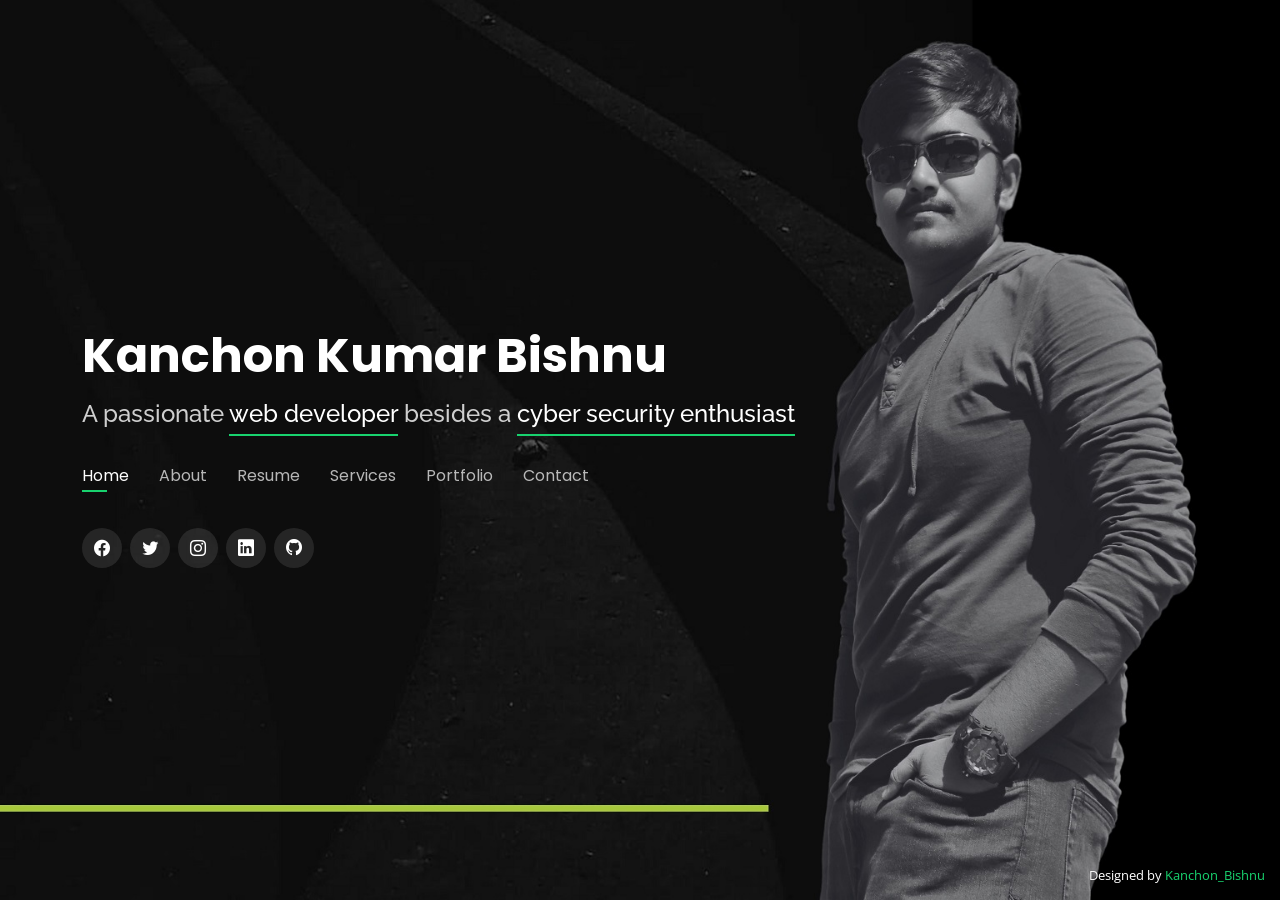
==== index.html @ 8f1b8243 "Update index.html" ====
<!DOCTYPE html>
<html lang="en">

<head>
  <meta charset="utf-8">
  <meta content="width=device-width, initial-scale=1.0" name="viewport">
  
  <meta name="keywords" content="website, portfolio, kanchon, bishnu, kanchon bishnu, kanchon kumar bishnu, kanchon visnu, kanchan visnu, kanchon portfolio">
  <meta name="author" content="kanchon bishnu">
  <meta name="publisher" content="kanchon bishnu">
  <meta name="copyright" content="kanchon bishnu">
  <meta name="description" content="A passionate web developer beside a cyber security enthusiast">
  <meta name="page-topic" content="website">
  <meta name="page-type" content="portfolio">
  <meta name="audience" content="Everyone">
  <meta name="robots" content="index, follow">
  <title>Kanchon's Portfolio</title>
  <meta content="To secure a challenging position where I can effectively contribute my skills as a Web Developer professional possessing competent technical skills & also working as a cyber security enthusiast." name="description">
  <meta content="" name="keywords">

  <!-- Favicons -->
  <link href="assets/img/favicon.jpeg" rel="icon">
  <link href="assets/img/apple-touch-icon.jpeg" rel="apple-touch-icon">

  <!-- Google Fonts -->
  <link
    href="https://fonts.googleapis.com/css?family=Open+Sans:300,300i,400,400i,600,600i,700,700i|Raleway:300,300i,400,400i,500,500i,600,600i,700,700i|Poppins:300,300i,400,400i,500,500i,600,600i,700,700i"
    rel="stylesheet">

  <!-- Vendor CSS Files -->
  <link href="assets/vendor/bootstrap/css/bootstrap.min.css" rel="stylesheet">
  <link href="assets/vendor/bootstrap-icons/bootstrap-icons.css" rel="stylesheet">
  <link href="assets/vendor/boxicons/css/boxicons.min.css" rel="stylesheet">
  <link href="assets/vendor/glightbox/css/glightbox.min.css" rel="stylesheet">
  <link href="assets/vendor/remixicon/remixicon.css" rel="stylesheet">
  <link href="assets/vendor/swiper/swiper-bundle.min.css" rel="stylesheet">

  <!-- Template Main CSS File -->
  <link href="assets/css/style.css" rel="stylesheet">

  <!-- =======================================================
  * Template Name: Personal - v4.3.0
  * Template URL: https://bootstrapmade.com/personal-free-resume-bootstrap-template/
  * Author: BootstrapMade.com
  * License: https://bootstrapmade.com/license/
  ======================================================== -->
</head>

<body>

  <!-- ======= Header ======= -->
  <header id="header">
    <div class="container">

      <h1><a href="index.html">Kanchon Kumar Bishnu</a></h1>
      <!-- Uncomment below if you prefer to use an image logo -->
      <!-- <a href="index.html" class="mr-auto"><img src="assets/img/logo.png" alt="" class="img-fluid"></a> -->
      <h2>A passionate <span>web developer</span> besides a <span>cyber security enthusiast</h2>

      <nav id="navbar" class="navbar">
        <ul>
          <li><a class="nav-link active" href="#header">Home</a></li>
          <li><a class="nav-link" href="#about">About</a></li>
          <li><a class="nav-link" href="#resume">Resume</a></li>
          <li><a class="nav-link" href="#services">Services</a></li>
          <li><a class="nav-link" href="#portfolio">Portfolio</a></li>
          <li><a class="nav-link" href="#contact">Contact</a></li>
        </ul>
        <i class="bi bi-list mobile-nav-toggle"></i>
      </nav><!-- .navbar -->

      <div class="social-links">
        <a href="https://www.facebook.com/kanchonkumar.bishnu/" class="facebook"><i class="bi bi-facebook"></i></a>
        <a href="https://twitter.com/KanchonKumarBi1" class="twitter"><i class="bi bi-twitter"></i></a>
        <a href="https://www.instagram.com/kanchon_bishnu/" class="instagram"><i class="bi bi-instagram"></i></a>
        <a href="https://www.linkedin.com/in/kanchonkumarbishnu/" class="linkedin"><i class="bi bi-linkedin"></i></a>
        <a href="https://github.com/kanchonbishnu" class="linkedin"><i class="bi bi-github"></i></a>
      </div>

    </div>
  </header><!-- End Header -->

  <!-- ======= About Section ======= -->
  <section id="about" class="about">

    <!-- ======= About Me ======= -->
    <div class="about-me container">

      <div class="section-title">
        <h2>About</h2>
        <p>Learn more about me</p>
      </div>

      <div class="row">
        <div class="col-lg-4" data-aos="fade-right">
          <img src="assets/img/me.jpg" class="img-fluid" alt="">
        </div>
        <div class="col-lg-8 pt-4 pt-lg-0 content" data-aos="fade-left">
          <h3>Web Developer &amp; Programmer</h3>
          <p class="fst-italic">
            To secure a challenging position where I can effectively contribute my skills as a Web Developer professional
            possessing competent technical skills & also working as a cyber security enthusiast.
          </p>
          <div class="row">
            <div class="col-lg-6">
              <ul>
                <li><i class="bi bi-chevron-right"></i> <strong>Birthday:</strong> <span>1 September 1998</span></li>
                <li><i class="bi bi-chevron-right"></i> <strong>Website:</strong> <span>https://kanchonbishnu.me/</span></li>
                <li><i class="bi bi-chevron-right"></i> <strong>Phone:</strong> <span>+880 1312 698971</span></li>
                <li><i class="bi bi-chevron-right"></i> <strong>City:</strong> <span>Jhenaidah, Bangladesh</span></li>
              </ul>
            </div>
            <div class="col-lg-6">
              <ul>
                <li><i class="bi bi-chevron-right"></i> <strong>Age:</strong> <span>23</span></li>
                <li><i class="bi bi-chevron-right"></i> <strong>Degree:</strong> <span>Bachelor</span></li>
                <li><i class="bi bi-chevron-right"></i> <strong>Email:</strong>
                  <span>kanchonkumar.bishnu@gmail.com</span>
                </li>
                <li><i class="bi bi-chevron-right"></i> <strong>Freelance:</strong> <span>Available</span></li>
              </ul>
            </div>
          </div>
          <p>
            <!--To secure a challenging position where I can effectively contribute my skills as a Web Developer
            professional possessing competent technical skills.-->
          </p>
        </div>
      </div>

    </div><!-- End About Me -->

    <!-- ======= Counts ======= -->
    <div class="counts container">

      <div class="row">

        <div class="col-lg-3 col-md-6">
          <div class="count-box">
            <i class="bi bi-emoji-smile"></i>
            <span data-purecounter-start="0" data-purecounter-end="2" data-purecounter-duration="1"
              class="purecounter"></span>
            <p>Happy Clients</p>
          </div>
        </div>

        <div class="col-lg-3 col-md-6 mt-5 mt-md-0">
          <div class="count-box">
            <i class="bi bi-journal-richtext"></i>
            <span data-purecounter-start="0" data-purecounter-end="6" data-purecounter-duration="1"
              class="purecounter"></span>
            <p>Projects</p>
          </div>
        </div>

        <div class="col-lg-3 col-md-6 mt-5 mt-lg-0">
          <div class="count-box">
            <i class="bi bi-headset"></i>
            <span data-purecounter-start="0" data-purecounter-end="24" data-purecounter-duration="1"
              class="purecounter"></span>
            <p>Hours Of Support</p>
          </div>
        </div>

        <div class="col-lg-3 col-md-6 mt-5 mt-lg-0">
          <div class="count-box">
            <i class="bi bi-award"></i>
            <span data-purecounter-start="0" data-purecounter-end="0" data-purecounter-duration="1"
              class="purecounter"></span>
            <p>Awards</p>
          </div>
        </div>

      </div>

    </div><!-- End Counts -->

    <!-- ======= Skills  ======= -->
    <div class="skills container">

      <div class="section-title">
        <h2>Skills</h2>
      </div>

      <div class="row skills-content">

        <div class="col-lg-6">

          <div class="progress">
            <span class="skill">HTML/CSS <i class="val">100%</i></span>
            <div class="progress-bar-wrap">
              <div class="progress-bar" role="progressbar" aria-valuenow="100" aria-valuemin="0" aria-valuemax="100">
              </div>
            </div>
          </div>

          <div class="progress">
            <span class="skill">Graphics Design &Canva <i class="val">80%</i></span>
            <div class="progress-bar-wrap">
              <div class="progress-bar" role="progressbar" aria-valuenow="80" aria-valuemin="0" aria-valuemax="100">
              </div>
            </div>
          </div>

          <div class="progress">
            <span class="skill">JavaScript & PHP <i class="val">50%</i></span>
            <div class="progress-bar-wrap">
              <div class="progress-bar" role="progressbar" aria-valuenow="50" aria-valuemin="0" aria-valuemax="100">
              </div>
            </div>
          </div>

          <div class="progress">
            <span class="skill">Python <i class="val">75%</i></span>
            <div class="progress-bar-wrap">
              <div class="progress-bar" role="progressbar" aria-valuenow="75" aria-valuemin="0" aria-valuemax="100">
              </div>
            </div>
          </div>

          <div class="progress">
            <span class="skill">Adobe Primere Pro <i class="val">75%</i></span>
            <div class="progress-bar-wrap">
              <div class="progress-bar" role="progressbar" aria-valuenow="75" aria-valuemin="0" aria-valuemax="100">
              </div>
            </div>
          </div>

        </div>

        <div class="col-lg-6">

          <div class="progress">
            <span class="skill">C & C++ <i class="val">75%</i></span>
            <div class="progress-bar-wrap">
              <div class="progress-bar" role="progressbar" aria-valuenow="75" aria-valuemin="0" aria-valuemax="100">
              </div>
            </div>
          </div>

          <div class="progress">
            <span class="skill">WordPress/CMS <i class="val">75%</i></span>
            <div class="progress-bar-wrap">
              <div class="progress-bar" role="progressbar" aria-valuenow="60" aria-valuemin="0" aria-valuemax="100">
              </div>
            </div>
          </div>

          <div class="progress">
            <span class="skill">Adobe Photoshop <i class="val">70%</i></span>
            <div class="progress-bar-wrap">
              <div class="progress-bar" role="progressbar" aria-valuenow="70" aria-valuemin="0" aria-valuemax="100">
              </div>
            </div>
          </div>

          <div class="progress">
            <span class="skill">Docker <i class="val">75%</i></span>
            <div class="progress-bar-wrap">
              <div class="progress-bar" role="progressbar" aria-valuenow="55" aria-valuemin="0" aria-valuemax="100">
              </div>
            </div>
          </div>

          <div class="progress">
            <span class="skill">Networking(Cyber Security) <i class="val">60%</i></span>
            <div class="progress-bar-wrap">
              <div class="progress-bar" role="progressbar" aria-valuenow="70" aria-valuemin="0" aria-valuemax="100">
              </div>
            </div>
          </div>

        </div>

      </div>

    </div><!-- End Skills -->

    <!-- ======= Interests ======= -->
    <div class="interests container">

      <div class="section-title">
        <h2>Interests</h2>
      </div>

      <div class="row">
        <div class="col-lg-3 col-md-4">
          <div class="icon-box">
            <i class="ri-store-line" style="color: #ffbb2c;"></i>
            <h3>Drawing</h3>
          </div>
        </div>
        <div class="col-lg-3 col-md-4 mt-4 mt-md-0">
          <div class="icon-box">
            <i class="ri-bar-chart-box-line" style="color: #5578ff;"></i>
            <h3>Photography</h3>
          </div>
        </div>
        <div class="col-lg-3 col-md-4 mt-4 mt-lg-0">
          <div class="icon-box">
            <i class="ri-paint-brush-line" style="color: #e361ff;"></i>
            <h3>Vlogging</h3>
          </div>
        </div>
        <div class="col-lg-3 col-md-4 mt-4 mt-lg-0">
          <div class="icon-box">
            <i class="ri-file-list-3-line" style="color: #11dbcf;"></i>
            <h3>Writing Blogs</h3>
          </div>
        </div>
        <div class="col-lg-3 col-md-4 mt-4">
          <div class="icon-box">
            <i class="ri-disc-line" style="color: #b20969;"></i>
            <h3>Event Management</h3>
          </div>
        </div>
        <div class="col-lg-3 col-md-4 mt-4">
          <div class="icon-box">
            <i class="ri-base-station-line" style="color: #ff5828;"></i>
            <h3>Cloud Computing</h3>
          </div>
        </div>
      </div>

    </div><!-- End Interests -->


  </section><!-- End About Section -->

  <!-- ======= Resume Section ======= -->
  <section id="resume" class="resume">
    <div class="container">

      <div class="section-title">
        <h2>Resume</h2>
        <p>Check My Resume</p>
      </div>

      <div class="row">
        <div class="col-lg-6">
          <h3 class="resume-title">Summary</h3>
          <div class="resume-item pb-0">
            <h4>Kanchon Kumar Bishnu</h4>
            <p><em>To secure a challenging position where I can effectively contribute my skills as a Web
              Developer professional possessing competent technical skills & also working as
              a cyber security enthusiast.</em>
            </p>
            <p>
            <ul>
              <li>Kaliganj, Jhenaidah, Bangladesh</li>
              <li>+880 1312 698971</li>
              <li>kanchonkumarbishnu@gmail.com</li>
            </ul>
            </p>
          </div>

          <h3 class="resume-title">Education</h3>
          <div class="resume-item">
            <h4>B.Tech in Computer Science &amp; Engineering</h4>
            <h5>2018 - Present</h5>
            <p><em>Lovely Professional University, Punjab, India</em></p>
            <p>B.Tech CSE is a 4 year UG course that studies practical and theoretical knowledge of computer hardware
              and
              software. This course lays emphasis on the basics of computer programming and networking while also
              comprising a plethora of topics.</p>
          </div>
          <div class="resume-item">
            <h4>HSC- XII</h4>
            <h5>2015 - 2017</h5>
            <p><em>Notre Dame College, Dhaka, Bangladesh</em></p>
            <p>HSC Science course is of 2 years with 1 Major Board Exam at the end of second year HSC or 12th class.
              HSC Science students can choose subjects such as Physics, Chemistry, Mathematics, Biology, Electronics,
              Computer Science, Home Science and Geology.
            </p>
          </div>
        </div>
        <div class="col-lg-6">
          <h3 class="resume-title">Professional Experience</h3>
          <div class="resume-item">
            <h4>Internship As a Frontend Developer</h4>
            <h5>2021(june) - 2021(july)</h5>
            <p><em>Dhaka, Bangladesh</em></p>
            <p>
            <ul>
              <li>Lead in the design, development, and implementation of the graphic, layout, and production
                communication materials</li>
              <li>Delegate tasks to the 3 members of the design team and provide counsel on all aspects of the project.
              </li>
              <li>Supervise the assessment of all front-end materials in order to ensure quality and accuracy of the
                design</li>
            </ul>
            </p>
          </div>
          <div class="resume-item">
            <h4>Intern Trainee in Web Development</h4>
            <h5>2021(April) - 2021(June)</h5>
            <p><em>SkillVertex, Bengaluru, India</em></p>
            <p>
            <ul>
              <li>Fine adaptability</li>
              <li>Managed 2 projects at a given time.</li>
              <li>Effective communication</li>
              <li>Strong presentation skills</li>
            </ul>
            </p>
          </div>
        </div>
      </div>

    </div>
  </section><!-- End Resume Section -->

  <!-- ======= Services Section ======= -->
  <section id="services" class="services">
    <div class="container">

      <div class="section-title">
        <h2>Services</h2>
        <p>My Services</p>
      </div>

      <div class="row">
        <div class="col-lg-4 col-md-6 d-flex align-items-stretch">
          <div class="icon-box">
            <div class="icon"><i class="bx bxl-dribbble"></i></div>
            <h4><a href="#">Front-end Design</a></h4>
            <p>Using Html, CSS and JavaScript make your website looks attractive.</p>
          </div>
        </div>

        <div class="col-lg-4 col-md-6 d-flex align-items-stretch mt-4 mt-md-0">
          <div class="icon-box">
            <div class="icon"><i class="bx bx-file"></i></div>
            <h4><a href="#">WordPress</a></h4>
            <p>Using WordPress making website and hosting your website.</p>
          </div>
        </div>

        <div class="col-lg-4 col-md-6 d-flex align-items-stretch mt-4 mt-md-0">
          <div class="icon-box">
            <div class="icon"><i class="bx bx-tachometer"></i></div>
            <h4><a href="#">Networking(Cyber Security)</a></h4>
            <p>Help to protect your server.</p>
          </div>
        </div>

        <div class="col-lg-4 col-md-6 d-flex align-items-stretch mt-4">
          <div class="icon-box">
            <div class="icon"><i class="bx bx-world"></i></div>
            <h4><a href="#">Digital Marketing</a></h4>
            <p>Help you to develop and deploy effective marketing strategies online.</p>
          </div>
        </div>

        <div class="col-lg-4 col-md-6 d-flex align-items-stretch mt-4">
          <div class="icon-box">
            <div class="icon"><i class="bx bx-slideshow"></i></div>
            <h4><a href="#">Graphics Design &amp; Video Editing</a></h4>
            <p>Using Canva, Adobe Photoshop and Adobe Premiere Pro make your logo, edit your photos &amp; also your videos(for youtube also).</p>
          </div>
        </div>

        <div class="col-lg-4 col-md-6 d-flex align-items-stretch mt-4">
          <div class="icon-box">
            <div class="icon"><i class="bx bx-arch"></i></div>
            <h4><a href="#">Web Back-end</a></h4>
            <p>Using python, django, sql, php make your website server database more strong.</p>
          </div>
        </div>

      </div>

    </div>
  </section><!-- End Services Section -->

  <!-- ======= Portfolio Section ======= -->
  <section id="portfolio" class="portfolio">
    <div class="container">

      <div class="section-title">
        <h2>Portfolio</h2>
        <p>My Works</p>
      </div>

      <div class="row">
        <div class="col-lg-12 d-flex justify-content-center">
          <ul id="portfolio-flters">
            <li data-filter="*" class="filter-active">All</li>
            <li data-filter=".filter-app">App</li>
            <li data-filter=".filter-card">Card</li>
            <li data-filter=".filter-web">Web</li>
          </ul>
        </div>
      </div>

      <div class="row portfolio-container">
        
        <div class="col-lg-4 col-md-6 portfolio-item filter-web">
          <div class="portfolio-wrap">
            <img src="assets/img/portfolio/portfolio-9.jpg" class="img-fluid" alt="">
            <div class="portfolio-info">
              <h4>Website</h4>
              <p>Web</p>
              <div class="portfolio-links">
                <a href="assets/img/portfolio/portfolio-9.jpg" data-gallery="portfolioGallery"
                  class="portfolio-lightbox" title="Website (Ongoing)"><i class="bx bx-plus"></i></a>
                <a href="portfolio-details.html" data-gallery="portfolioDetailsGallery" data-glightbox="type: external"
                  class="portfolio-details-lightbox" title="Portfolio Details"><i class="bx bx-link"></i></a>
              </div>
            </div>
          </div>
        </div>

      </div>

    </div>
  </section><!-- End Portfolio Section -->

  <!-- ======= Contact Section ======= -->
  <section id="contact" class="contact">
    <div class="container">

      <div class="section-title">
        <h2>Contact</h2>
        <p>Contact Me</p>
      </div>

      <div class="row mt-2">

        <div class="col-md-6 d-flex align-items-stretch">
          <div class="info-box">
            <i class="bx bx-map"></i>
            <h3>My Address</h3>
            <p>Kaliganj-7350, Jhenaidah, Bangladesh</p>
          </div>
        </div>

        <div class="col-md-6 mt-4 mt-md-0 d-flex align-items-stretch">
          <div class="info-box">
            <i class="bx bx-share-alt"></i>
            <h3>Social Profiles</h3>
            <div class="social-links">
              <a href="https://twitter.com/KanchonKumarBi1" class="twitter"><i class="bi bi-twitter"></i></a>
              <a href="https://www.facebook.com/kanchonkumar.bishnu/" class="facebook"><i
                  class="bi bi-facebook"></i></a>
              <a href="https://www.instagram.com/kanchon_bishnu/" class="instagram"><i class="bi bi-instagram"></i></a>
              <a href="live:k2bishnu" class="google-plus"><i class="bi bi-skype"></i></a>
              <a href="https://www.linkedin.com/in/kanchonkumarbishnu/" class="linkedin"><i
                  class="bi bi-linkedin"></i></a>
            </div>
          </div>
        </div>

        <div class="col-md-6 mt-4 d-flex align-items-stretch">
          <div class="info-box">
            <i class="bx bx-envelope"></i>
            <h3>Email Me</h3>
            <p>kanchonkumar.bishnu@gmail.com</p>
          </div>
        </div>
        <div class="col-md-6 mt-4 d-flex align-items-stretch">
          <div class="info-box">
            <i class="bx bx-phone-call"></i>
            <h3>Contact No</h3>
            <p>+880 312 698971, +91 734 739 8488</p>
          </div>
        </div>
      </div>

      <form action="forms/contact.php" method="post" role="form" class="php-email-form mt-4">
        <div class="row">
          <div class="col-md-6 form-group">
            <input type="text" name="name" class="form-control" id="name" placeholder="Your Name" required>
          </div>
          <div class="col-md-6 form-group mt-3 mt-md-0">
            <input type="email" class="form-control" name="email" id="email" placeholder="Your Email" required>
          </div>
        </div>
        <div class="form-group mt-3">
          <input type="text" class="form-control" name="subject" id="subject" placeholder="Subject" required>
        </div>
        <div class="form-group mt-3">
          <textarea class="form-control" name="message" rows="5" placeholder="Message" required></textarea>
        </div>
        <div class="my-3">
          <div class="loading">Loading</div>
          <div class="error-message"></div>
          <div class="sent-message">Your message has been sent. Thank you!</div>
        </div>
        <div class="text-center"><button type="submit">Send Message</button></div>
      </form>

    </div>
  </section><!-- End Contact Section -->

  <div class="credits">
    <!-- All the links in the footer should remain intact. -->
    <!-- You can delete the links only if you purchased the pro version. -->
    <!-- Licensing information: https://bootstrapmade.com/license/ -->
    <!-- Purchase the pro version with working PHP/AJAX contact form: https://bootstrapmade.com/personal-free-resume-bootstrap-template/ -->
    Designed by <a href="#">Kanchon_Bishnu</a>
  </div>

  <!-- Vendor JS Files -->
  <script src="assets/vendor/bootstrap/js/bootstrap.bundle.min.js"></script>
  <script src="assets/vendor/glightbox/js/glightbox.min.js"></script>
  <script src="assets/vendor/isotope-layout/isotope.pkgd.min.js"></script>
  <script src="assets/vendor/php-email-form/validate.js"></script>
  <script src="assets/vendor/purecounter/purecounter.js"></script>
  <script src="assets/vendor/swiper/swiper-bundle.min.js"></script>
  <script src="assets/vendor/waypoints/noframework.waypoints.js"></script>

  <!-- Template Main JS File -->
  <script src="assets/js/main.js"></script>

</body>

</html>
---- assets/css/style.css ----
/**
* Template Name: Personal - v4.3.0
* Template URL: https://bootstrapmade.com/personal-free-resume-bootstrap-template/
* Author: BootstrapMade.com
* License: https://bootstrapmade.com/license/
*/

/*--------------------------------------------------------------
# General
--------------------------------------------------------------*/
body {
  font-family: "Open Sans", sans-serif;
  background-color: #040404;
  color: #fff;
  position: relative;
  background: transparent;
}

body::before {
  content: "";
  position: fixed;
  background: #040404 url("/assets/img/bg.jpg") top right no-repeat;
  background-size: cover;
  left: 0;
  right: 0;
  top: 0;
  height: 100vh;
  z-index: -1;
}

@media (min-width: 1024px) {
  body::before {
    background-attachment: fixed;
  }
}

a {
  color: #18d26e;
  text-decoration: none;
}

a:hover {
  color: #35e888;
  text-decoration: none;
}

h1, h2, h3, h4, h5, h6 {
  font-family: "Raleway", sans-serif;
}

/*--------------------------------------------------------------
# Header
--------------------------------------------------------------*/
#header {
  transition: ease-in-out 0.3s;
  position: relative;
  height: 100vh;
  display: flex;
  align-items: center;
  z-index: 997;
  overflow-y: auto;
}

#header * {
  transition: ease-in-out 0.3s;
}

#header h1 {
  font-size: 48px;
  margin: 0;
  padding: 0;
  line-height: 1;
  font-weight: 700;
  font-family: "Poppins", sans-serif;
}

#header h1 a, #header h1 a:hover {
  color: #fff;
  line-height: 1;
  display: inline-block;
}

#header h2 {
  font-size: 24px;
  margin-top: 20px;
  color: rgba(255, 255, 255, 0.8);
}

#header h2 span {
  color: #fff;
  border-bottom: 2px solid #18d26e;
  padding-bottom: 6px;
}

#header img {
  padding: 0;
  margin: 0;
}

#header .social-links {
  margin-top: 40px;
  display: flex;
}

#header .social-links a {
  font-size: 16px;
  display: flex;
  justify-content: center;
  align-items: center;
  background: rgba(255, 255, 255, 0.1);
  color: #fff;
  line-height: 1;
  margin-right: 8px;
  border-radius: 50%;
  width: 40px;
  height: 40px;
}

#header .social-links a:hover {
  background: #18d26e;
}

@media (max-width: 992px) {
  #header h1 {
    font-size: 36px;
  }
  #header h2 {
    font-size: 20px;
    line-height: 30px;
  }
  #header .social-links {
    margin-top: 15px;
  }
  #header .container {
    display: flex;
    flex-direction: column;
    align-items: center;
  }
}

/* Header Top */
#header.header-top {
  height: 80px;
  position: fixed;
  left: 0;
  top: 0;
  right: 0;
  background: rgba(0, 0, 0, 0.9);
}

#header.header-top .social-links, #header.header-top h2 {
  display: none;
}

#header.header-top h1 {
  margin-right: auto;
  font-size: 36px;
}

#header.header-top .container {
  display: flex;
  align-items: center;
}

#header.header-top .navbar {
  margin: 0;
}

@media (max-width: 768px) {
  #header.header-top {
    height: 60px;
  }
  #header.header-top h1 {
    font-size: 26px;
  }
}

/*--------------------------------------------------------------
# Navigation Menu
--------------------------------------------------------------*/
/**
* Desktop Navigation 
*/
.navbar {
  padding: 0;
  margin-top: 35px;
}

.navbar ul {
  margin: 0;
  padding: 0;
  display: flex;
  list-style: none;
  align-items: center;
}

.navbar li {
  position: relative;
}

.navbar li + li {
  margin-left: 30px;
}

.navbar a, .navbar a:focus {
  display: flex;
  align-items: center;
  justify-content: space-between;
  padding: 0;
  font-family: "Poppins", sans-serif;
  font-size: 16px;
  font-weight: 400;
  color: rgba(255, 255, 255, 0.7);
  white-space: nowrap;
  transition: 0.3s;
}

.navbar a i, .navbar a:focus i {
  font-size: 12px;
  line-height: 0;
  margin-left: 5px;
}

.navbar a:before {
  content: "";
  position: absolute;
  width: 0;
  height: 2px;
  bottom: -4px;
  left: 0;
  background-color: #18d26e;
  visibility: hidden;
  width: 0px;
  transition: all 0.3s ease-in-out 0s;
}

.navbar a:hover:before, .navbar li:hover > a:before, .navbar .active:before {
  visibility: visible;
  width: 25px;
}

.navbar a:hover, .navbar .active, .navbar .active:focus, .navbar li:hover > a {
  color: #fff;
}

/**
* Mobile Navigation 
*/
.mobile-nav-toggle {
  color: #fff;
  font-size: 28px;
  cursor: pointer;
  display: none;
  line-height: 0;
  transition: 0.5s;
  position: fixed;
  right: 15px;
  top: 15px;
}

@media (max-width: 991px) {
  .mobile-nav-toggle {
    display: block;
  }
  .navbar ul {
    display: none;
  }
}

.navbar-mobile {
  position: fixed;
  overflow: hidden;
  top: 0;
  right: 0;
  left: 0;
  bottom: 0;
  background: rgba(0, 0, 0, 0.9);
  transition: 0.3s;
  z-index: 999;
  margin-top: 0;
}

.navbar-mobile .mobile-nav-toggle {
  position: absolute;
  top: 15px;
  right: 15px;
}

.navbar-mobile ul {
  display: block;
  position: absolute;
  top: 55px;
  right: 15px;
  bottom: 45px;
  left: 15px;
  padding: 10px 0;
  overflow-y: auto;
  transition: 0.3s;
  border: 2px solid rgba(255, 255, 255, 0.2);
}

.navbar-mobile li {
  padding: 12px 20px;
}

.navbar-mobile li + li {
  margin: 0;
}

.navbar-mobile a {
  font-size: 16px;
  position: relative;
}

/*--------------------------------------------------------------
# Sections General
--------------------------------------------------------------*/
section {
  overflow: hidden;
  position: absolute;
  width: 100%;
  top: 140px;
  bottom: 100%;
  opacity: 0;
  transition: ease-in-out 0.4s;
  z-index: 2;
}

section.section-show {
  top: 100px;
  bottom: auto;
  opacity: 1;
  padding-bottom: 45px;
}

section .container {
  background: rgba(0, 0, 0, 0.9);
  padding: 30px;
}

@media (max-width: 768px) {
  section {
    top: 120px;
  }
  section.section-show {
    top: 80px;
  }
}

.section-title h2 {
  font-size: 14px;
  font-weight: 500;
  padding: 0;
  line-height: 1px;
  margin: 0 0 20px 0;
  letter-spacing: 2px;
  text-transform: uppercase;
  color: #aaaaaa;
  font-family: "Poppins", sans-serif;
}

.section-title h2::after {
  content: "";
  width: 120px;
  height: 1px;
  display: inline-block;
  background: #4ceb95;
  margin: 4px 10px;
}

.section-title p {
  margin: 0;
  margin: -15px 0 15px 0;
  font-size: 36px;
  font-weight: 700;
  text-transform: uppercase;
  font-family: "Poppins", sans-serif;
  color: #fff;
}

/*--------------------------------------------------------------
# About
--------------------------------------------------------------*/
.about-me .content h3 {
  font-weight: 700;
  font-size: 26px;
  color: #18d26e;
}

.about-me .content ul {
  list-style: none;
  padding: 0;
}

.about-me .content ul li {
  margin-bottom: 20px;
  display: flex;
  align-items: center;
}

.about-me .content ul strong {
  margin-right: 10px;
}

.about-me .content ul i {
  font-size: 16px;
  margin-right: 5px;
  color: #18d26e;
  line-height: 0;
}

.about-me .content p:last-child {
  margin-bottom: 0;
}

/*--------------------------------------------------------------
# Counts
--------------------------------------------------------------*/
.counts {
  padding: 70px 0 60px;
}

.counts .count-box {
  padding: 30px 30px 25px 30px;
  width: 100%;
  position: relative;
  text-align: center;
  background: rgba(255, 255, 255, 0.08);
}

.counts .count-box i {
  position: absolute;
  top: -25px;
  left: 50%;
  transform: translateX(-50%);
  font-size: 24px;
  background: rgba(255, 255, 255, 0.1);
  padding: 12px;
  color: #18d26e;
  border-radius: 50px;
  line-height: 0;
}

.counts .count-box span {
  font-size: 36px;
  display: block;
  font-weight: 600;
  color: #fff;
}

.counts .count-box p {
  padding: 0;
  margin: 0;
  font-family: "Raleway", sans-serif;
  font-size: 14px;
}

/*--------------------------------------------------------------
# Skills
--------------------------------------------------------------*/
.skills .progress {
  height: 60px;
  display: block;
  background: none;
  border-radius: 0;
}

.skills .progress .skill {
  padding: 10px 0;
  margin: 0;
  text-transform: uppercase;
  display: block;
  font-weight: 600;
  font-family: "Poppins", sans-serif;
  color: #fff;
}

.skills .progress .skill .val {
  float: right;
  font-style: normal;
}

.skills .progress-bar-wrap {
  background: rgba(255, 255, 255, 0.2);
}

.skills .progress-bar {
  width: 1px;
  height: 10px;
  transition: .9s;
  background-color: #18d26e;
}

/*--------------------------------------------------------------
# Interests
--------------------------------------------------------------*/
.interests .icon-box {
  display: flex;
  align-items: center;
  padding: 20px;
  background: rgba(255, 255, 255, 0.08);
  transition: ease-in-out 0.3s;
}

.interests .icon-box i {
  font-size: 32px;
  padding-right: 10px;
  line-height: 1;
}

.interests .icon-box h3 {
  font-weight: 700;
  margin: 0;
  padding: 0;
  line-height: 1;
  font-size: 16px;
  color: #fff;
}

.interests .icon-box:hover {
  background: rgba(255, 255, 255, 0.12);
}

/*--------------------------------------------------------------
# Testimonials
--------------------------------------------------------------*/
.testimonials .testimonial-item {
  box-sizing: content-box;
  min-height: 320px;
}

.testimonials .testimonial-item .testimonial-img {
  width: 90px;
  border-radius: 50%;
  margin: -40px 0 0 40px;
  position: relative;
  z-index: 2;
  border: 6px solid rgba(255, 255, 255, 0.12);
}

.testimonials .testimonial-item h3 {
  font-size: 18px;
  font-weight: bold;
  margin: 10px 0 5px 45px;
  color: #fff;
}

.testimonials .testimonial-item h4 {
  font-size: 14px;
  color: #999;
  margin: 0 0 0 45px;
}

.testimonials .testimonial-item .quote-icon-left, .testimonials .testimonial-item .quote-icon-right {
  color: rgba(255, 255, 255, 0.25);
  font-size: 26px;
}

.testimonials .testimonial-item .quote-icon-left {
  display: inline-block;
  left: -5px;
  position: relative;
}

.testimonials .testimonial-item .quote-icon-right {
  display: inline-block;
  right: -5px;
  position: relative;
  top: 10px;
}

.testimonials .testimonial-item p {
  font-style: italic;
  margin: 0 15px 0 15px;
  padding: 20px 20px 60px 20px;
  background: rgba(255, 255, 255, 0.1);
  position: relative;
  border-radius: 6px;
  position: relative;
  z-index: 1;
}

.testimonials .swiper-pagination {
  margin-top: 20px;
  position: relative;
}

.testimonials .swiper-pagination .swiper-pagination-bullet {
  width: 12px;
  height: 12px;
  opacity: 1;
  background-color: rgba(255, 255, 255, 0.3);
}

.testimonials .swiper-pagination .swiper-pagination-bullet-active {
  background-color: #18d26e;
}

/*--------------------------------------------------------------
# Resume
--------------------------------------------------------------*/
.resume .resume-title {
  font-size: 26px;
  font-weight: 700;
  margin-top: 20px;
  margin-bottom: 20px;
  color: #fff;
}

.resume .resume-item {
  padding: 0 0 20px 20px;
  margin-top: -2px;
  border-left: 2px solid rgba(255, 255, 255, 0.2);
  position: relative;
}

.resume .resume-item h4 {
  line-height: 18px;
  font-size: 18px;
  font-weight: 600;
  text-transform: uppercase;
  font-family: "Poppins", sans-serif;
  color: #18d26e;
  margin-bottom: 10px;
}

.resume .resume-item h5 {
  font-size: 16px;
  background: rgba(255, 255, 255, 0.15);
  padding: 5px 15px;
  display: inline-block;
  font-weight: 600;
  margin-bottom: 10px;
}

.resume .resume-item ul {
  padding-left: 20px;
}

.resume .resume-item ul li {
  padding-bottom: 10px;
}

.resume .resume-item:last-child {
  padding-bottom: 0;
}

.resume .resume-item::before {
  content: "";
  position: absolute;
  width: 16px;
  height: 16px;
  border-radius: 50px;
  left: -9px;
  top: 0;
  background: #18d26e;
  border: 2px solid #18d26e;
}

/*--------------------------------------------------------------
# Services
--------------------------------------------------------------*/
.services .icon-box {
  text-align: center;
  background: rgba(204, 204, 204, 0.1);
  padding: 80px 20px;
  transition: all ease-in-out 0.3s;
}

.services .icon-box .icon {
  margin: 0 auto;
  width: 64px;
  height: 64px;
  background: #18d26e;
  border-radius: 5px;
  transition: all .3s ease-out 0s;
  display: flex;
  align-items: center;
  justify-content: center;
  margin-bottom: 20px;
  transform-style: preserve-3d;
}

.services .icon-box .icon i {
  color: #fff;
  font-size: 28px;
}

.services .icon-box .icon::before {
  position: absolute;
  content: '';
  left: -8px;
  top: -8px;
  height: 100%;
  width: 100%;
  background: rgba(255, 255, 255, 0.15);
  border-radius: 5px;
  transition: all .3s ease-out 0s;
  transform: translateZ(-1px);
}

.services .icon-box h4 {
  font-weight: 700;
  margin-bottom: 15px;
  font-size: 24px;
}

.services .icon-box h4 a {
  color: #fff;
}

.services .icon-box p {
  line-height: 24px;
  font-size: 14px;
  margin-bottom: 0;
}

.services .icon-box:hover {
  background: #18d26e;
  border-color: #18d26e;
}

.services .icon-box:hover .icon {
  background: #fff;
}

.services .icon-box:hover .icon i {
  color: #18d26e;
}

.services .icon-box:hover .icon::before {
  background: #35e888;
}

.services .icon-box:hover h4 a, .services .icon-box:hover p {
  color: #fff;
}

/*--------------------------------------------------------------
# Portfolio
--------------------------------------------------------------*/
.portfolio .portfolio-item {
  margin-bottom: 30px;
}

.portfolio #portfolio-flters {
  padding: 0;
  margin: 0 auto 15px auto;
  list-style: none;
  text-align: center;
  border-radius: 50px;
  padding: 2px 15px;
}

.portfolio #portfolio-flters li {
  cursor: pointer;
  display: inline-block;
  padding: 8px 16px 10px 16px;
  font-size: 14px;
  font-weight: 600;
  line-height: 1;
  text-transform: uppercase;
  color: #fff;
  background: rgba(255, 255, 255, 0.1);
  margin: 0 3px 10px 3px;
  transition: all 0.3s ease-in-out;
  border-radius: 4px;
}

.portfolio #portfolio-flters li:hover, .portfolio #portfolio-flters li.filter-active {
  background: #18d26e;
}

.portfolio #portfolio-flters li:last-child {
  margin-right: 0;
}

.portfolio .portfolio-wrap {
  transition: 0.3s;
  position: relative;
  overflow: hidden;
  z-index: 1;
  background: rgba(0, 0, 0, 0.6);
}

.portfolio .portfolio-wrap::before {
  content: "";
  background: rgba(0, 0, 0, 0.6);
  position: absolute;
  left: 30px;
  right: 30px;
  top: 30px;
  bottom: 30px;
  transition: all ease-in-out 0.3s;
  z-index: 2;
  opacity: 0;
}

.portfolio .portfolio-wrap .portfolio-info {
  opacity: 0;
  position: absolute;
  top: 0;
  left: 0;
  right: 0;
  bottom: 0;
  text-align: center;
  z-index: 3;
  transition: all ease-in-out 0.3s;
  display: flex;
  flex-direction: column;
  justify-content: center;
  align-items: center;
}

.portfolio .portfolio-wrap .portfolio-info::before {
  display: block;
  content: "";
  width: 48px;
  height: 48px;
  position: absolute;
  top: 35px;
  left: 35px;
  border-top: 3px solid #fff;
  border-left: 3px solid #fff;
  transition: all 0.5s ease 0s;
  z-index: 9994;
}

.portfolio .portfolio-wrap .portfolio-info::after {
  display: block;
  content: "";
  width: 48px;
  height: 48px;
  position: absolute;
  bottom: 35px;
  right: 35px;
  border-bottom: 3px solid #fff;
  border-right: 3px solid #fff;
  transition: all 0.5s ease 0s;
  z-index: 9994;
}

.portfolio .portfolio-wrap .portfolio-info h4 {
  font-size: 20px;
  color: #fff;
  font-weight: 600;
}

.portfolio .portfolio-wrap .portfolio-info p {
  color: #ffffff;
  font-size: 14px;
  text-transform: uppercase;
  padding: 0;
  margin: 0;
}

.portfolio .portfolio-wrap .portfolio-links {
  text-align: center;
  z-index: 4;
}

.portfolio .portfolio-wrap .portfolio-links a {
  color: #fff;
  margin: 0 2px;
  font-size: 28px;
  display: inline-block;
  transition: 0.3s;
}

.portfolio .portfolio-wrap .portfolio-links a:hover {
  color: #63eda3;
}

.portfolio .portfolio-wrap:hover::before {
  top: 0;
  left: 0;
  right: 0;
  bottom: 0;
  opacity: 1;
}

.portfolio .portfolio-wrap:hover .portfolio-info {
  opacity: 1;
}

.portfolio .portfolio-wrap:hover .portfolio-info::before {
  top: 15px;
  left: 15px;
}

.portfolio .portfolio-wrap:hover .portfolio-info::after {
  bottom: 15px;
  right: 15px;
}

/*--------------------------------------------------------------
# Portfolio Details
--------------------------------------------------------------*/
.portfolio-details {
  padding-top: 40px;
  background: rgba(0, 0, 0, 0.8);
  position: fixed;
  left: 0;
  right: 0;
  top: 0;
  bottom: 0;
  overflow-y: auto;
}

.portfolio-details .container {
  padding-top: 20px;
  padding-bottom: 40px;
}

.portfolio-details .portfolio-title {
  font-size: 26px;
  font-weight: 700;
  margin-bottom: 20px;
}

.portfolio-details .portfolio-info {
  padding-top: 45px;
}

.portfolio-details .portfolio-info h3 {
  font-size: 22px;
  font-weight: 400;
  margin-bottom: 20px;
}

.portfolio-details .portfolio-info ul {
  list-style: none;
  padding: 0;
  font-size: 15px;
}

.portfolio-details .portfolio-info ul li + li {
  margin-top: 10px;
}

.portfolio-details .portfolio-info p {
  font-size: 15px;
  padding: 15px 0 0 0;
}

@media (max-width: 992px) {
  .portfolio-details .portfolio-info {
    padding-top: 20px;
  }
}

.portfolio-details .swiper-pagination {
  margin-top: 20px;
  position: relative;
}

.portfolio-details .swiper-pagination .swiper-pagination-bullet {
  width: 12px;
  height: 12px;
  opacity: 1;
  background-color: rgba(255, 255, 255, 0.3);
}

.portfolio-details .swiper-pagination .swiper-pagination-bullet-active {
  background-color: #18d26e;
}

/*--------------------------------------------------------------
# Contact
--------------------------------------------------------------*/
.contact .info-box {
  color: #444444;
  padding: 20px;
  width: 100%;
  background: rgba(255, 255, 255, 0.08);
}

.contact .info-box i.bx {
  font-size: 24px;
  color: #18d26e;
  border-radius: 50%;
  padding: 14px;
  float: left;
  background: rgba(255, 255, 255, 0.1);
}

.contact .info-box h3 {
  font-size: 20px;
  color: rgba(255, 255, 255, 0.5);
  font-weight: 700;
  margin: 10px 0 8px 68px;
}

.contact .info-box p {
  padding: 0;
  color: #fff;
  line-height: 24px;
  font-size: 14px;
  margin: 0 0 0 68px;
}

.contact .info-box .social-links {
  margin: 5px 0 0 68px;
  display: flex;
}

.contact .info-box .social-links a {
  font-size: 18px;
  display: inline-block;
  color: #fff;
  line-height: 1;
  margin-right: 12px;
  transition: 0.3s;
}

.contact .info-box .social-links a:hover {
  color: #18d26e;
}

.contact .php-email-form {
  padding: 30px;
  background: rgba(255, 255, 255, 0.08);
}

.contact .php-email-form .error-message {
  display: none;
  background: rgba(255, 255, 255, 0.08);
  background: #ed3c0d;
  text-align: left;
  padding: 15px;
  font-weight: 600;
}

.contact .php-email-form .error-message br + br {
  margin-top: 25px;
}

.contact .php-email-form .sent-message {
  display: none;
  background: rgba(255, 255, 255, 0.08);
  background: #18d26e;
  text-align: center;
  padding: 15px;
  font-weight: 600;
}

.contact .php-email-form .loading {
  display: none;
  background: rgba(255, 255, 255, 0.08);
  text-align: center;
  padding: 15px;
}

.contact .php-email-form .loading:before {
  content: "";
  display: inline-block;
  border-radius: 50%;
  width: 24px;
  height: 24px;
  margin: 0 10px -6px 0;
  border: 3px solid #18d26e;
  border-top-color: #eee;
  -webkit-animation: animate-loading 1s linear infinite;
  animation: animate-loading 1s linear infinite;
}

.contact .php-email-form input, .contact .php-email-form textarea {
  border-radius: 0;
  box-shadow: none;
  font-size: 14px;
  background: rgba(255, 255, 255, 0.08);
  border: 0;
  transition: 0.3s;
  color: #fff;
}

.contact .php-email-form input:focus, .contact .php-email-form textarea:focus {
  background-color: rgba(255, 255, 255, 0.11);
}

.contact .php-email-form input::-webkit-input-placeholder, .contact .php-email-form textarea::-webkit-input-placeholder {
  color: rgba(255, 255, 255, 0.3);
  opacity: 1;
}

.contact .php-email-form input::-moz-placeholder, .contact .php-email-form textarea::-moz-placeholder {
  color: rgba(255, 255, 255, 0.3);
  opacity: 1;
}

.contact .php-email-form input::placeholder, .contact .php-email-form textarea::placeholder {
  color: rgba(255, 255, 255, 0.3);
  opacity: 1;
}

.contact .php-email-form input {
  padding: 10px 15px;
}

.contact .php-email-form textarea {
  padding: 12px 15px;
}

.contact .php-email-form button[type="submit"] {
  background: #18d26e;
  border: 0;
  padding: 10px 30px;
  color: #fff;
  transition: 0.4s;
  border-radius: 4px;
}

.contact .php-email-form button[type="submit"]:hover {
  background: #15bb62;
}

@-webkit-keyframes animate-loading {
  0% {
    transform: rotate(0deg);
  }
  100% {
    transform: rotate(360deg);
  }
}

@keyframes animate-loading {
  0% {
    transform: rotate(0deg);
  }
  100% {
    transform: rotate(360deg);
  }
}

/*--------------------------------------------------------------
# Credits
--------------------------------------------------------------*/
.credits {
  position: fixed;
  right: 0;
  left: 0;
  bottom: 0;
  padding: 15px;
  text-align: right;
  font-size: 13px;
  color: #fff;
  z-index: 999999;
}

@media (max-width: 992px) {
  .credits {
    text-align: center;
    padding: 10px;
    background: rgba(0, 0, 0, 0.8);
  }
}

.credits a {
  color: #18d26e;
  transition: 0.3s;
}

.credits a:hover {
  color: #fff;
}
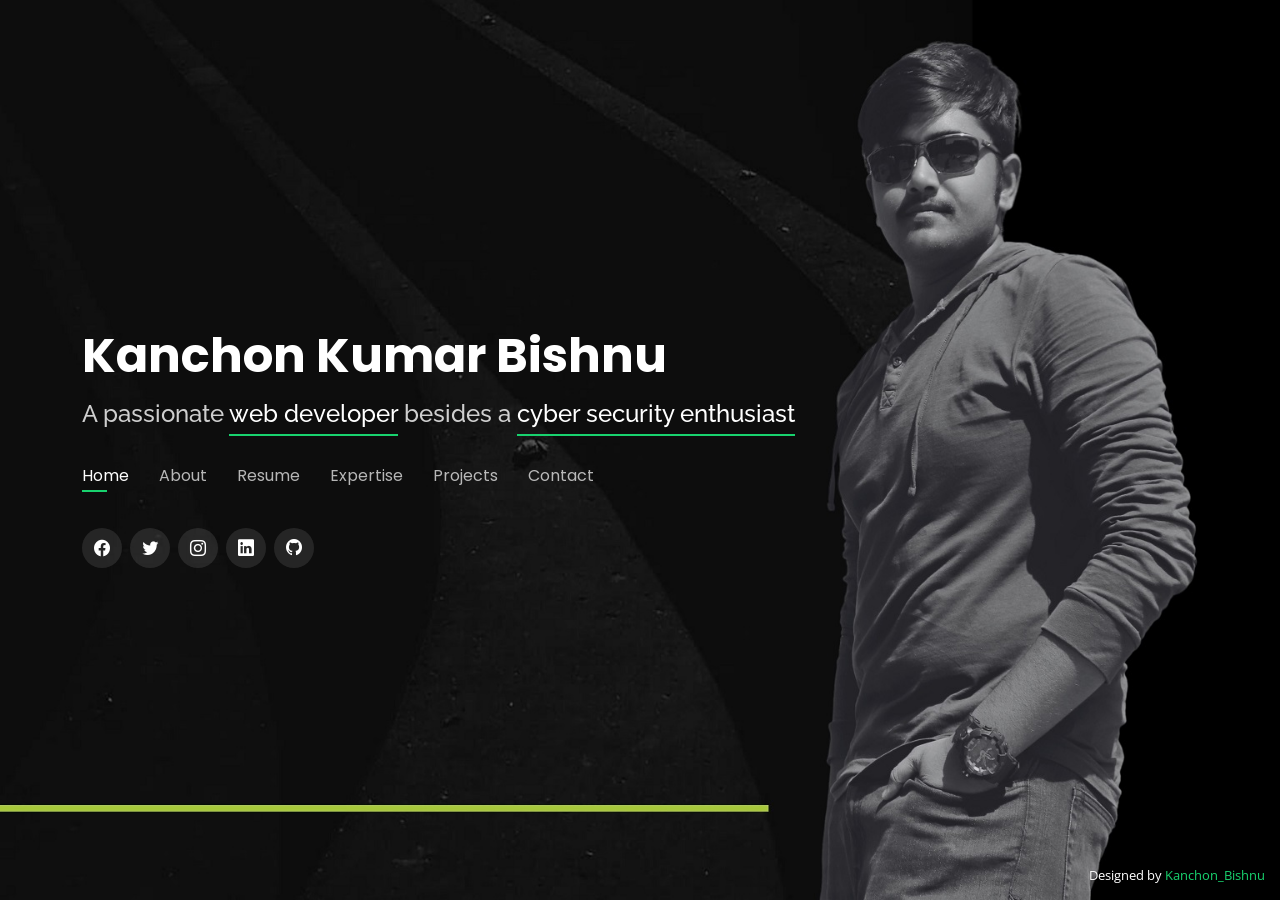
==== commit 9f6a5015: "Update index.html" ====
--- a/index.html
+++ b/index.html
@@ -62,8 +62,8 @@
           <li><a class="nav-link active" href="#header">Home</a></li>
           <li><a class="nav-link" href="#about">About</a></li>
           <li><a class="nav-link" href="#resume">Resume</a></li>
-          <li><a class="nav-link" href="#services">Services</a></li>
-          <li><a class="nav-link" href="#portfolio">Portfolio</a></li>
+          <li><a class="nav-link" href="#services">Expertise</a></li>
+          <li><a class="nav-link" href="#portfolio">Projects</a></li>
           <li><a class="nav-link" href="#contact">Contact</a></li>
         </ul>
         <i class="bi bi-list mobile-nav-toggle"></i>
@@ -231,15 +231,15 @@
         <div class="col-lg-6">
 
           <div class="progress">
-            <span class="skill">C & C++ <i class="val">75%</i></span>
-            <div class="progress-bar-wrap">
-              <div class="progress-bar" role="progressbar" aria-valuenow="75" aria-valuemin="0" aria-valuemax="100">
-              </div>
-            </div>
-          </div>
-
-          <div class="progress">
-            <span class="skill">WordPress/CMS <i class="val">75%</i></span>
+            <span class="skill">C & C++ <i class="val">80%</i></span>
+            <div class="progress-bar-wrap">
+              <div class="progress-bar" role="progressbar" aria-valuenow="80" aria-valuemin="0" aria-valuemax="100">
+              </div>
+            </div>
+          </div>
+
+          <div class="progress">
+            <span class="skill">WordPress/CMS <i class="val">60%</i></span>
             <div class="progress-bar-wrap">
               <div class="progress-bar" role="progressbar" aria-valuenow="60" aria-valuemin="0" aria-valuemax="100">
               </div>
@@ -255,7 +255,7 @@
           </div>
 
           <div class="progress">
-            <span class="skill">Docker <i class="val">75%</i></span>
+            <span class="skill">Docker <i class="val">55%</i></span>
             <div class="progress-bar-wrap">
               <div class="progress-bar" role="progressbar" aria-valuenow="55" aria-valuemin="0" aria-valuemax="100">
               </div>
@@ -265,7 +265,7 @@
           <div class="progress">
             <span class="skill">Networking(Cyber Security) <i class="val">60%</i></span>
             <div class="progress-bar-wrap">
-              <div class="progress-bar" role="progressbar" aria-valuenow="70" aria-valuemin="0" aria-valuemax="100">
+              <div class="progress-bar" role="progressbar" aria-valuenow="60" aria-valuemin="0" aria-valuemax="100">
               </div>
             </div>
           </div>
@@ -415,8 +415,8 @@
     <div class="container">
 
       <div class="section-title">
-        <h2>Services</h2>
-        <p>My Services</p>
+        <h2>Expertise</h2>
+        <p>My Expertise</p>
       </div>
 
       <div class="row">
@@ -478,7 +478,7 @@
     <div class="container">
 
       <div class="section-title">
-        <h2>Portfolio</h2>
+        <h2>Projects</h2>
         <p>My Works</p>
       </div>
 
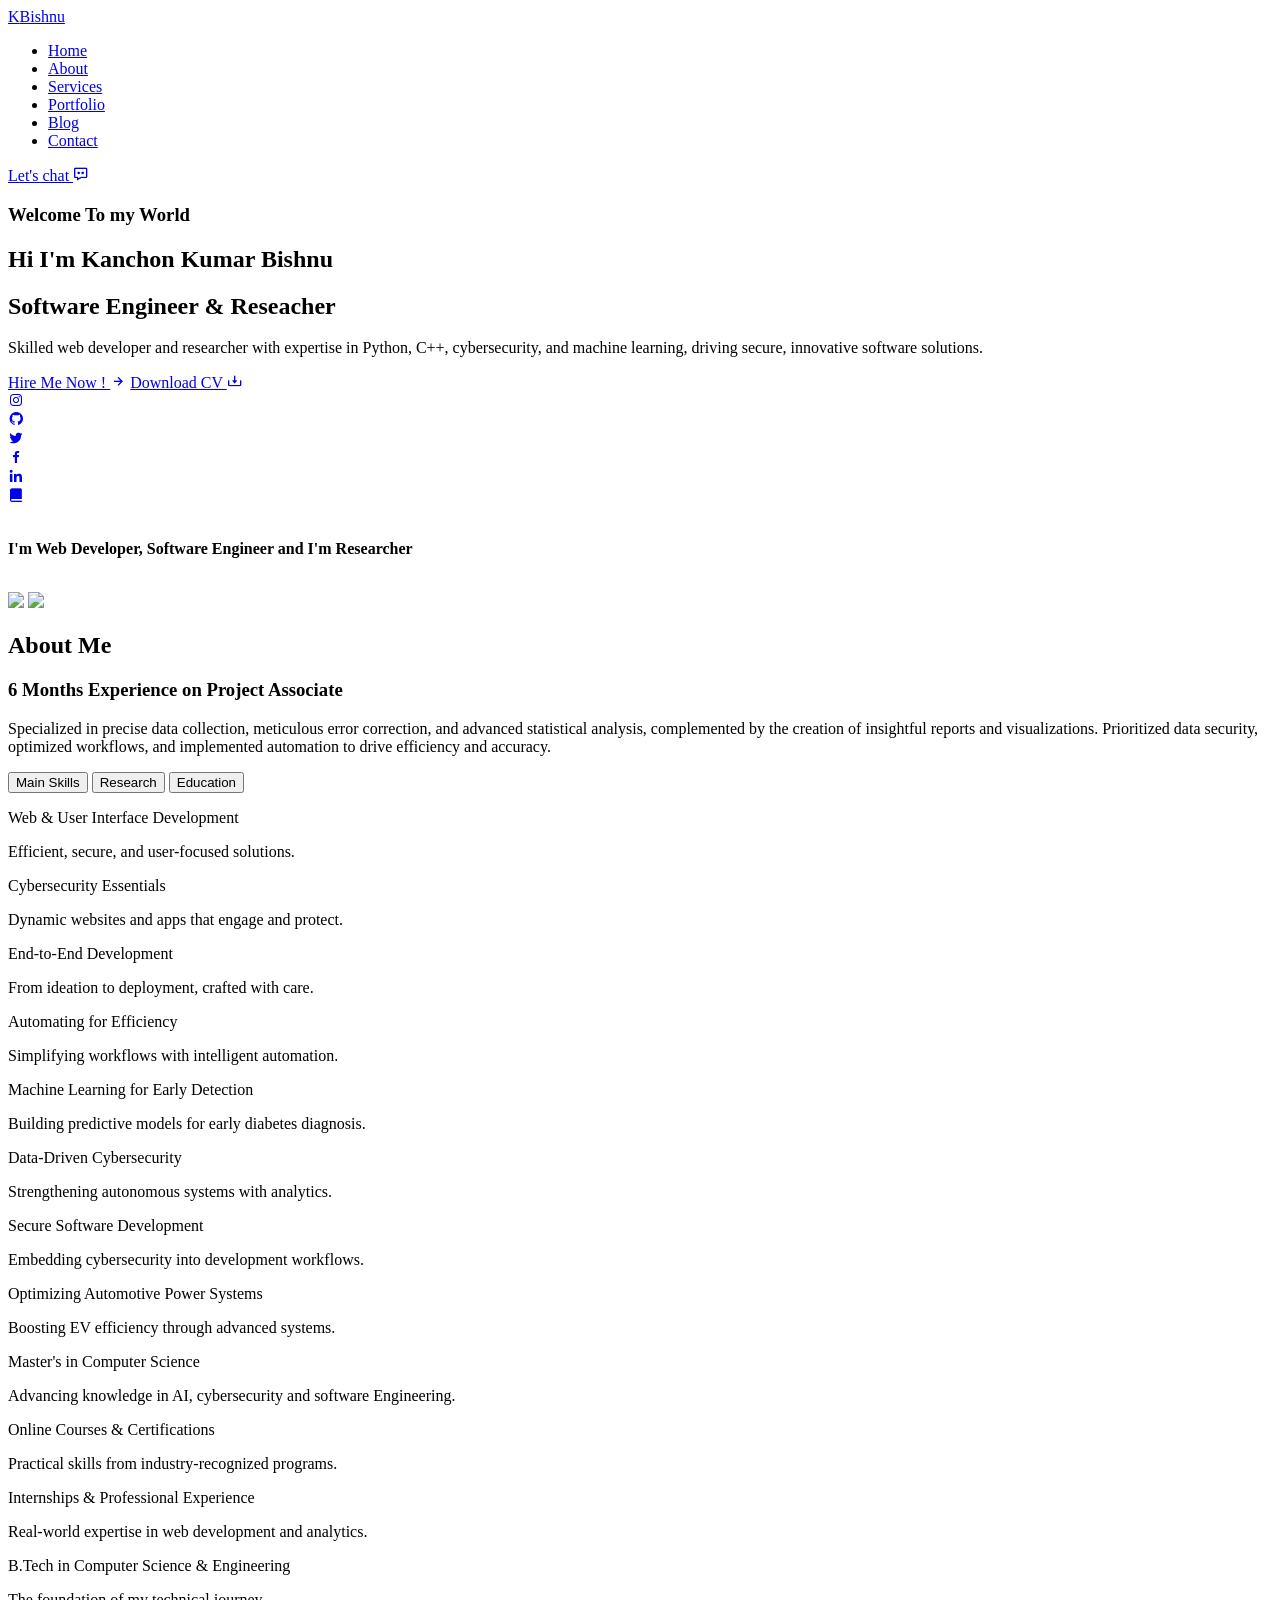
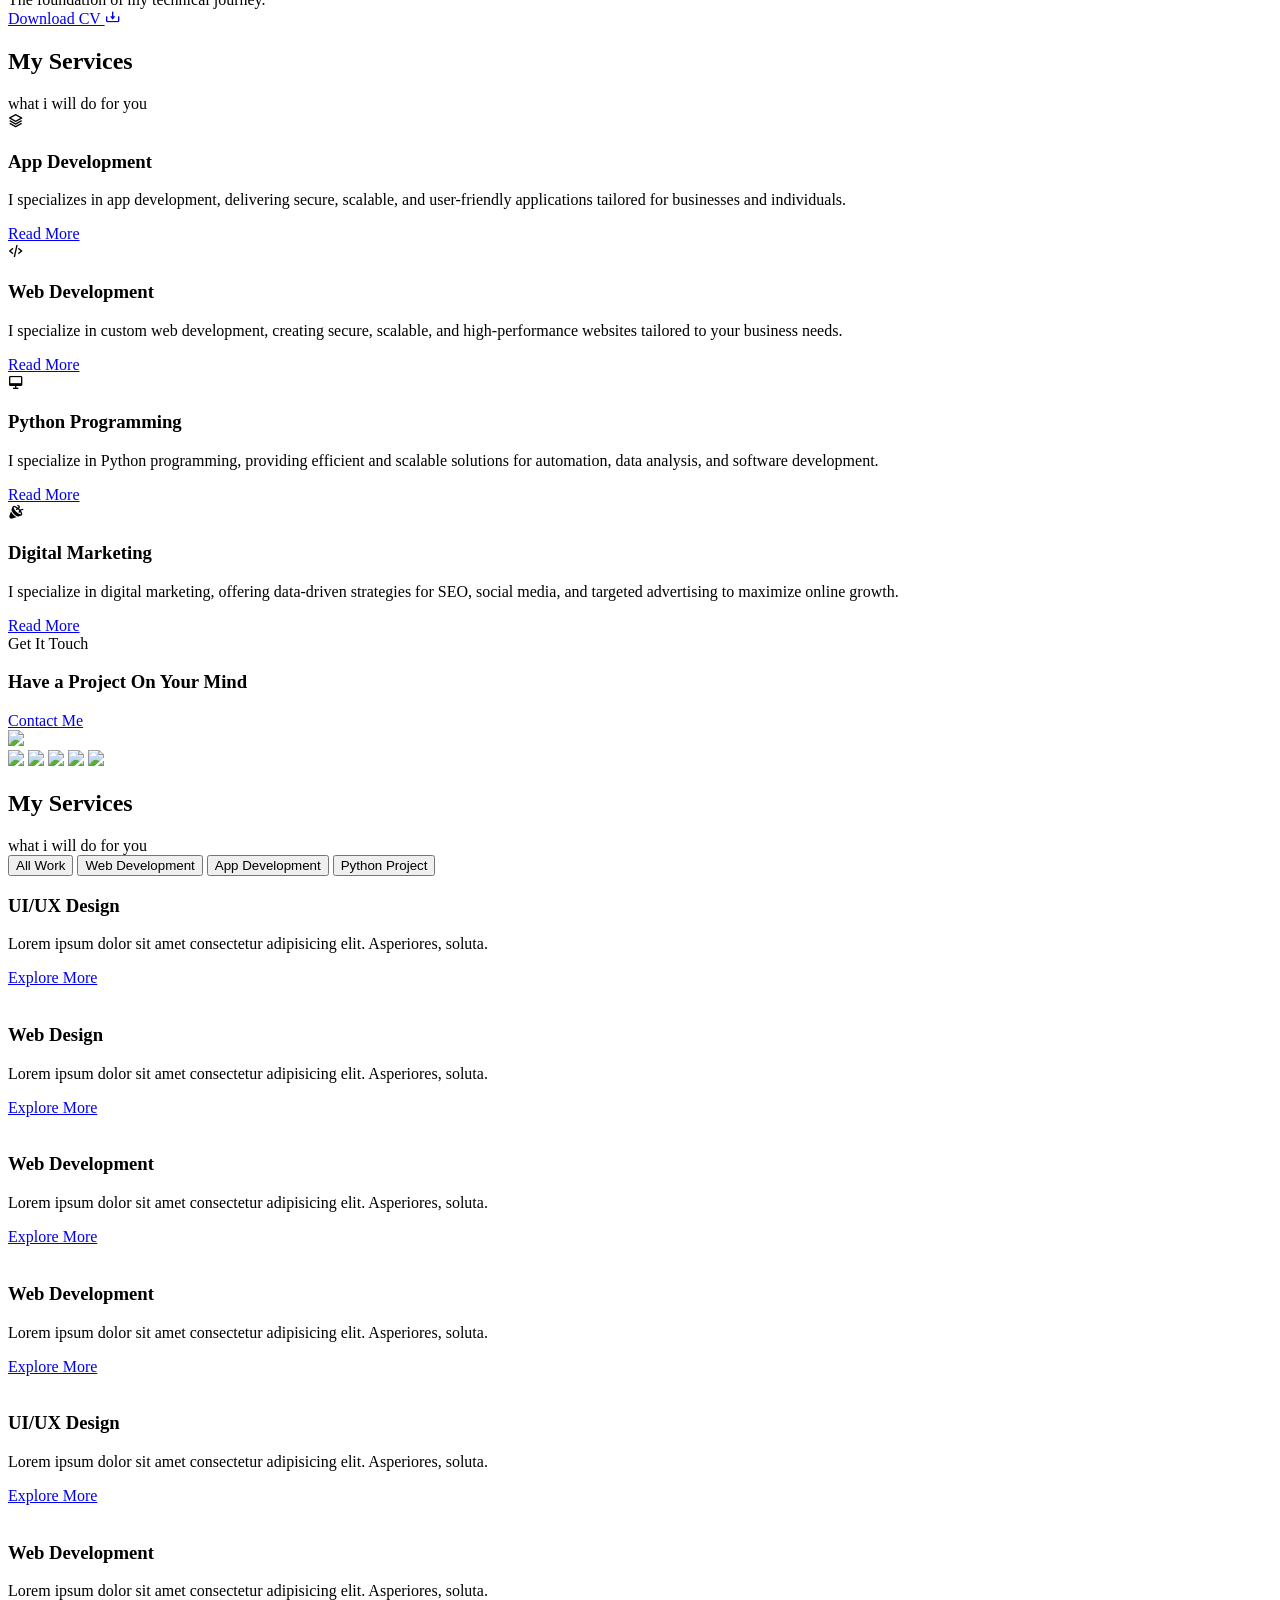
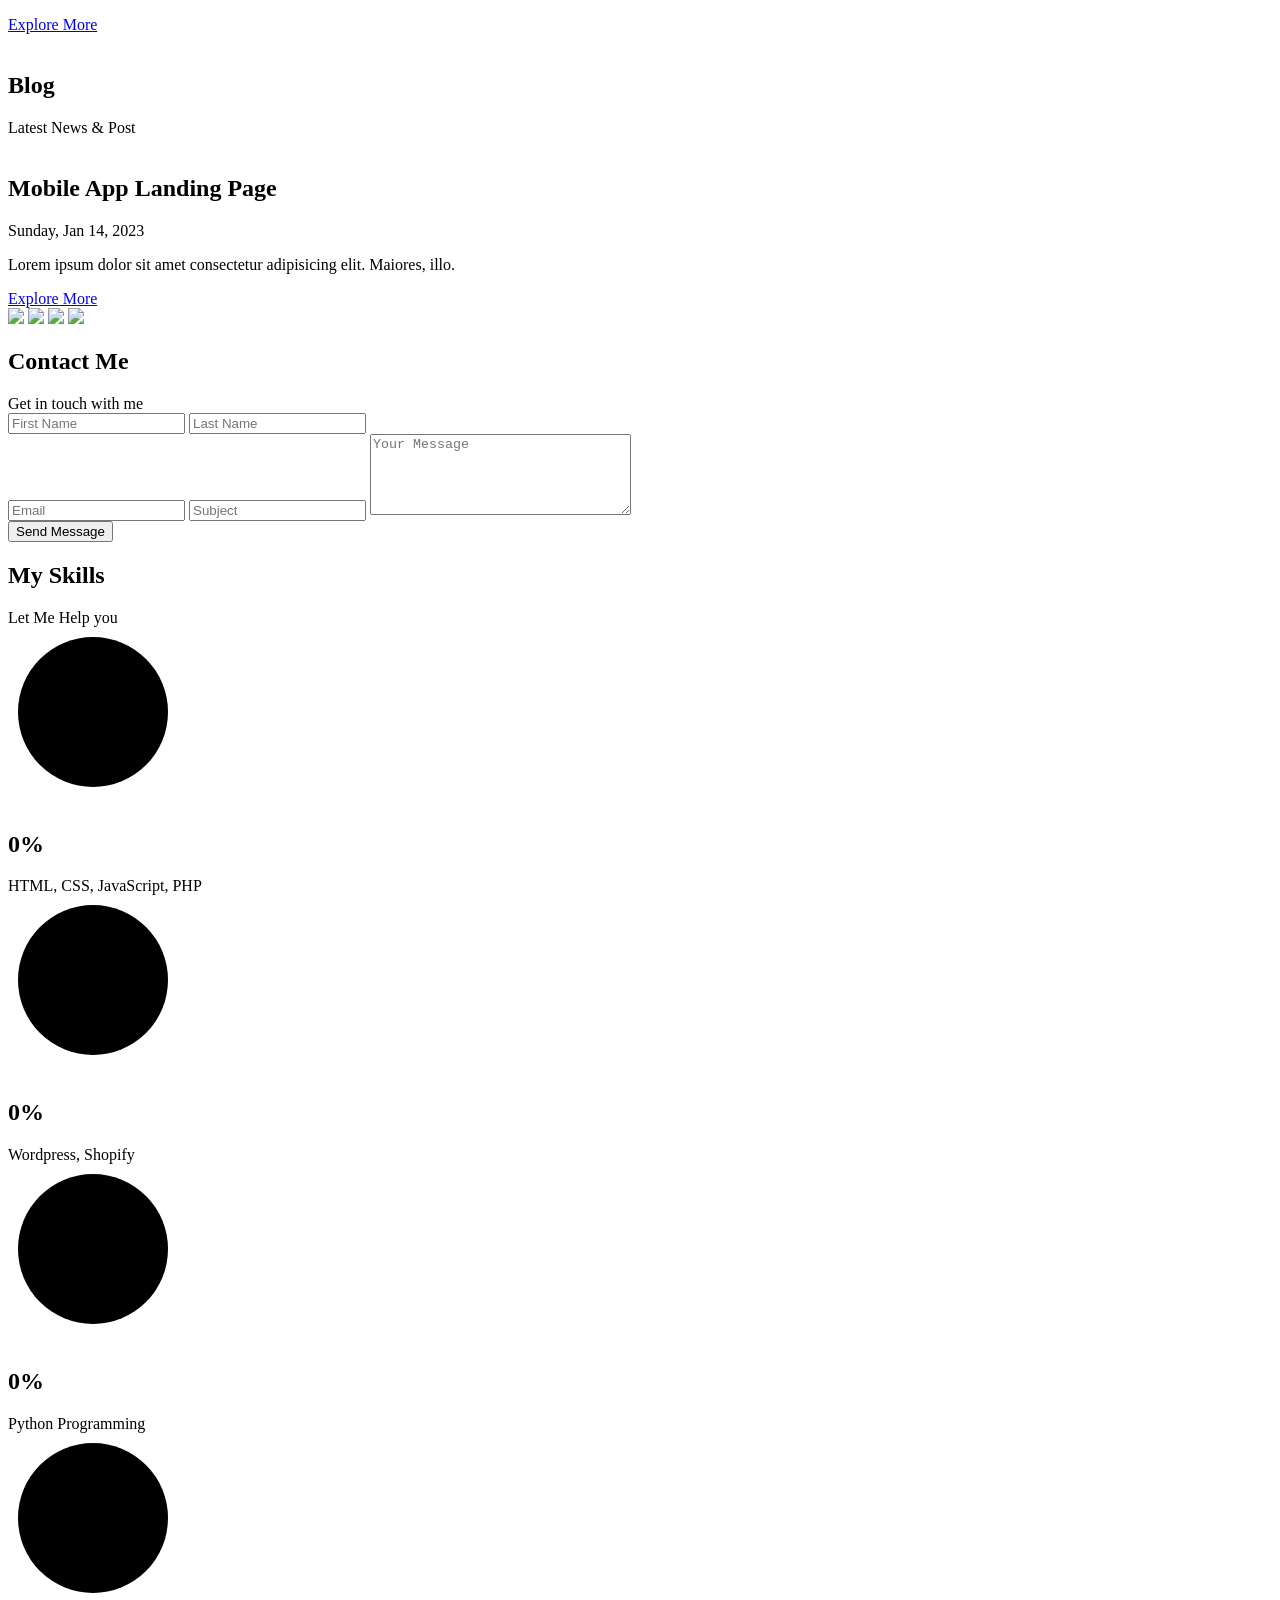
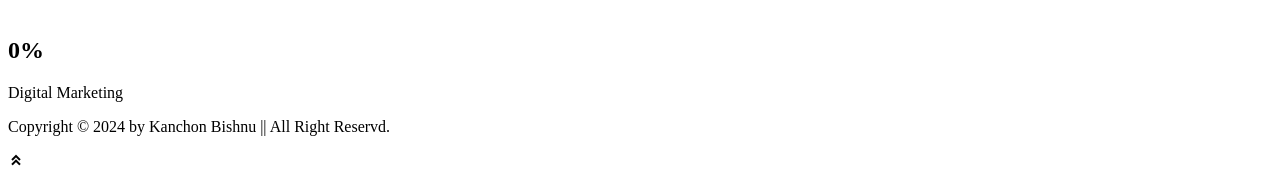
==== commit 297fedc8: "update" ====
--- a/index.html
+++ b/index.html
@@ -1,618 +1,574 @@
 <!DOCTYPE html>
 <html lang="en">
-
 <head>
-  <meta charset="utf-8">
-  <meta content="width=device-width, initial-scale=1.0" name="viewport">
-  
-  <meta name="keywords" content="website, portfolio, kanchon, bishnu, kanchon bishnu, kanchon kumar bishnu, kanchon visnu, kanchan visnu, kanchon portfolio">
-  <meta name="author" content="kanchon bishnu">
-  <meta name="publisher" content="kanchon bishnu">
-  <meta name="copyright" content="kanchon bishnu">
-  <meta name="description" content="A passionate web developer beside a cyber security enthusiast">
-  <meta name="page-topic" content="website">
-  <meta name="page-type" content="portfolio">
-  <meta name="audience" content="Everyone">
-  <meta name="robots" content="index, follow">
-  <title>Kanchon's Portfolio</title>
-  <meta content="To secure a challenging position where I can effectively contribute my skills as a Web Developer professional possessing competent technical skills & also working as a cyber security enthusiast." name="description">
-  <meta content="" name="keywords">
-
-  <!-- Favicons -->
-  <link href="assets/img/favicon.jpeg" rel="icon">
-  <link href="assets/img/apple-touch-icon.jpeg" rel="apple-touch-icon">
-
-  <!-- Google Fonts -->
-  <link
-    href="https://fonts.googleapis.com/css?family=Open+Sans:300,300i,400,400i,600,600i,700,700i|Raleway:300,300i,400,400i,500,500i,600,600i,700,700i|Poppins:300,300i,400,400i,500,500i,600,600i,700,700i"
-    rel="stylesheet">
-
-  <!-- Vendor CSS Files -->
-  <link href="assets/vendor/bootstrap/css/bootstrap.min.css" rel="stylesheet">
-  <link href="assets/vendor/bootstrap-icons/bootstrap-icons.css" rel="stylesheet">
-  <link href="assets/vendor/boxicons/css/boxicons.min.css" rel="stylesheet">
-  <link href="assets/vendor/glightbox/css/glightbox.min.css" rel="stylesheet">
-  <link href="assets/vendor/remixicon/remixicon.css" rel="stylesheet">
-  <link href="assets/vendor/swiper/swiper-bundle.min.css" rel="stylesheet">
-
-  <!-- Template Main CSS File -->
-  <link href="assets/css/style.css" rel="stylesheet">
-
-  <!-- =======================================================
-  * Template Name: Personal - v4.3.0
-  * Template URL: https://bootstrapmade.com/personal-free-resume-bootstrap-template/
-  * Author: BootstrapMade.com
-  * License: https://bootstrapmade.com/license/
-  ======================================================== -->
+    <meta charset="UTF-8">
+    <meta name="viewport" content="width=device-width, initial-scale=1.0">
+    <title>Kanchon Bishnu || Portfolio website</title>
+    <link rel="stylesheet" href="style.css">
+    <!-- boxicon css link -->
+    <link href='https://unpkg.com/boxicons@2.1.4/css/boxicons.min.css' rel='stylesheet'>
+    <!-- Link Swiper's CSS -->
+  <link rel="stylesheet" href="https://cdn.jsdelivr.net/npm/swiper@10/swiper-bundle.min.css" />
 </head>
-
 <body>
-
-  <!-- ======= Header ======= -->
-  <header id="header">
-    <div class="container">
-
-      <h1><a href="index.html">Kanchon Kumar Bishnu</a></h1>
-      <!-- Uncomment below if you prefer to use an image logo -->
-      <!-- <a href="index.html" class="mr-auto"><img src="assets/img/logo.png" alt="" class="img-fluid"></a> -->
-      <h2>A passionate <span>web developer</span> besides a <span>cyber security enthusiast</h2>
-
-      <nav id="navbar" class="navbar">
-        <ul>
-          <li><a class="nav-link active" href="#header">Home</a></li>
-          <li><a class="nav-link" href="#about">About</a></li>
-          <li><a class="nav-link" href="#resume">Resume</a></li>
-          <li><a class="nav-link" href="#services">Expertise</a></li>
-          <li><a class="nav-link" href="#portfolio">Projects</a></li>
-          <li><a class="nav-link" href="#contact">Contact</a></li>
+    <div class="overlay"></div>
+    <header>
+        <a href="#" class="logo"><span>K</span>Bishnu</a>
+        <ul class="navlist">
+            <li><a href="#home" class="active">Home</a></li>
+            <li><a href="#about">About</a></li>
+            <li><a href="#services">Services</a></li>
+            <li><a href="#portfolio">Portfolio</a></li>
+            <li><a href="#blog">Blog</a></li>
+            <li><a href="#contact">Contact</a></li>
         </ul>
-        <i class="bi bi-list mobile-nav-toggle"></i>
-      </nav><!-- .navbar -->
-
-      <div class="social-links">
-        <a href="https://www.facebook.com/kanchonkumar.bishnu/" class="facebook"><i class="bi bi-facebook"></i></a>
-        <a href="https://twitter.com/KanchonKumarBi1" class="twitter"><i class="bi bi-twitter"></i></a>
-        <a href="https://www.instagram.com/kanchon_bishnu/" class="instagram"><i class="bi bi-instagram"></i></a>
-        <a href="https://www.linkedin.com/in/kanchonkumarbishnu/" class="linkedin"><i class="bi bi-linkedin"></i></a>
-        <a href="https://github.com/kanchonbishnu" class="linkedin"><i class="bi bi-github"></i></a>
-      </div>
-
+        <div class="right-header">
+            <a href="#" class="btn">Let's chat <i class='bx bx-message-dots' ></i></a>
+            <div class="menu-icon">
+                <div class="bar"></div>
+            </div>
+        </div>
+    </header>
+
+    <section class="home" id="home">
+        <div class="hero-info">
+            <h3>Welcome To my World</h3>
+            <h1>Hi I'm Kanchon Kumar Bishnu</h1>
+
+            <div class="text-animate">
+                <h2>Software Engineer & Reseacher</h2>
+            </div>
+
+            <p>Skilled web developer and researcher with expertise in Python, C++, cybersecurity, and machine learning, driving secure, innovative software solutions.</p>
+
+            <div class="btn-box">
+                <a href="mailto:kanchon@kanchonbishnu.com" class="btn">Hire Me Now ! <i class='bx bx-right-arrow-alt' ></i></a>
+                <a href="img/Kanchon-Kumar-Bishnu-FlowCV-Resume-20241112 (4).pdf" target="_blank" class="btn d-CV">Download CV <i class='bx bx-download'></i></a>
+            </div>
+
+            <div class="social-media">
+                <div class="bg-icon">
+                    <a href="https://www.instagram.com/kanchon_bishnu/" target="_blank"><i class='bx bxl-instagram'></i></a>
+                    <span></span>
+                </div>
+
+                <div class="bg-icon">
+                    <a href="https://github.com/kanchonbishnu" target="_blank"><i class='bx bxl-github'></i></a>
+                    <span></span>
+                </div>
+
+                <div class="bg-icon">
+                    <a href="https://x.com/kanchonkumarbi1" target="_blank"><i class='bx bxl-twitter'></i></a>
+                    <span></span>
+                </div>
+
+                <div class="bg-icon">
+                    <a href="https://www.facebook.com/kanchonkumar.bishnu" target="_blank"><i class='bx bxl-facebook'></i></a>
+                    <span></span>
+                </div>
+                <div class="bg-icon">
+                    <a href="https://www.linkedin.com/in/kanchonkumarbishnu/" target="_blank"><i class='bx bxl-linkedin'></i></a>
+                    <span></span>
+                </div>
+                <div class="bg-icon">
+                    <a href="https://www.researchgate.net/profile/Kanchon-Bishnu" target="_blank">
+                        <i class='bx bxs-book-alt'></i> <!-- Using a relevant icon -->
+                    </a>
+                    <span></span>
+                </div>                                
+            </div>
+        </div>
+        <div class="img-hero">
+            <img src="img/Untitled design (5).png" alt="">
+            <div class="rotate-text">
+                <div class="text">
+                    <p>I'm Web Developer, Software Engineer and I'm Researcher </p>
+                </div>
+                <span><i></i></span>
+            </div>
+        </div>
+    </section>
+
+    <section class="about" id="about">
+        <div class="about-img">
+            <img src="img/Untitled design (6).png" alt="" class="aboutHero">
+            <div class="showcase-ring">
+                <img src="shapes/ring.png" class="ring">
+                <img src="shapes/circle.png" class="circle">
+            </div>
+        </div>
+        <div class="about-content">
+            <h2 class="heading">About Me</h2>
+            <h3>6 Months Experience on Project Associate</h3>
+            <p>Specialized in precise data collection, meticulous error correction, and advanced statistical analysis, complemented by the creation of insightful reports and visualizations. Prioritized data security, optimized workflows, and implemented automation to drive efficiency and accuracy.</p>
+            <div class="about-btn">
+                <button class="active">Main Skills</button>
+                <button>Research</button>
+                <button>Education</button>
+            </div>
+            <div class="content-btn">
+                <div class="content">
+                    <div class="text-box">
+                    <p>Web & User Interface Development</p>
+                    <span>Efficient, secure, and user-focused solutions.</span>
+                </div>
+                <div class="text-box">
+                    <p>Cybersecurity Essentials</p>
+                    <span>Dynamic websites and apps that engage and protect.</span>
+                </div>
+                <div class="text-box">
+                    <p>End-to-End Development</p>
+                    <span>From ideation to deployment, crafted with care.</span>
+                </div>
+                <div class="text-box">
+                    <p>Automating for Efficiency</p>
+                    <span>Simplifying workflows with intelligent automation.</span>
+                </div>
+                </div>
+
+                <div class="content">
+                    <div class="text-box">
+                    <p>Machine Learning for Early Detection</p>
+                    <span>Building predictive models for early diabetes diagnosis.</span>
+                </div>
+                <div class="text-box">
+                    <p>Data-Driven Cybersecurity</p>
+                    <span>Strengthening autonomous systems with analytics.</span>
+                </div>
+                <div class="text-box">
+                    <p>Secure Software Development</p>
+                    <span>Embedding cybersecurity into development workflows.</span>
+                </div>
+                <div class="text-box">
+                    <p>Optimizing Automotive Power Systems</p>
+                    <span>Boosting EV efficiency through advanced systems.</span>
+                </div>
+                </div>
+
+
+                <div class="content">
+                    <div class="text-box">
+                    <p>Master's in Computer Science</p>
+                    <span>Advancing knowledge in AI, cybersecurity and software Engineering.</span>
+                </div>
+                <div class="text-box">
+                    <p>Online Courses & Certifications</p>
+                    <span>Practical skills from industry-recognized programs.</span>
+                </div>
+                <div class="text-box">
+                    <p>Internships & Professional Experience</p>
+                    <span>Real-world expertise in web development and analytics.</span>
+                </div>
+                <div class="text-box">
+                    <p>B.Tech in Computer Science & Engineering</p>
+                    <span>The foundation of my technical journey.</span>
+                </div>
+                </div>
+            </div>
+            <div class="cvContent">
+                <a href="img/Kanchon-Kumar-Bishnu-FlowCV-Resume-20241112 (4).pdf" target="_blank" class="btn d-CV">Download CV <i class='bx bx-download'></i></a>
+            </div>
+        </div>
+    </section>
+
+    <section class="services" id="services">
+        <div class="main-text">
+            <h2 class="heading">My Services</h2>
+            <span>what i will do for you</span>
+        </div>
+
+        <div class="allServices">
+            <div class="servicesItem">
+                <div class="icon-services">
+                    <i class='bx bx-layer' ></i>
+                    <span></span>
+                </div>
+                <h3>App Development</h3>
+                <p>I specializes in app development, delivering secure, scalable, and user-friendly applications tailored for businesses and individuals.</p>
+                <a href="https://devezer.com/" class="readMore">Read More</a>
+            </div>
+
+            <div class="servicesItem">
+                <div class="icon-services">
+                    <i class='bx bx-code-alt' ></i>
+                    <span></span>
+                </div>
+                <h3>Web Development</h3>
+                <p>I specialize in custom web development, creating secure, scalable, and high-performance websites tailored to your business needs.</p>
+                <a href="https://devezer.com/" class="readMore">Read More</a>
+            </div>
+
+            <div class="servicesItem">
+                <div class="icon-services">
+                    <i class='bx bx-desktop' ></i>
+                    <span></span>
+                </div>
+                <h3>Python Programming</h3>
+                <p>I specialize in Python programming, providing efficient and scalable solutions for automation, data analysis, and software development.</p>
+                <a href="https://devezer.com/" class="readMore">Read More</a>
+            </div>
+
+            <div class="servicesItem">
+                <div class="icon-services">
+                    <i class='bx bxs-party' ></i>
+                    <span></span>
+                </div>
+                <h3>Digital Marketing</h3>
+                <p>I specialize in digital marketing, offering data-driven strategies for SEO, social media, and targeted advertising to maximize online growth.</p>
+                <a href="https://devezer.com/" class="readMore">Read More</a>
+            </div>
+        </div>
+
+        <div class="proposal">
+            <div class="text-box">
+                <span>Get It Touch</span>
+                <h3>Have a Project On Your Mind</h3>
+                <a href="#contact" class="btn">Contact Me</a>
+            </div>
+            <img src="img/support.png" class="first">
+        </div>
+
+        <div class="showcase">
+            <img src="shapes/ring.png" class="ring">
+            <img src="shapes/circle.png" class="circle">
+            <img src="shapes/circle.png" class="circle2">
+            <img src="shapes/circle.png" class="circle3">
+            <img src="shapes/half-ring.png" class="half-ring">
+        </div>
+    </section>
+
+    <section class="portfolio" id="portfolio">
+        <div class="main-text">
+            <h2 class="heading">My Services</h2>
+            <span>what i will do for you</span>
+        </div>
+        <div class="fillter-buttons">
+            <button class="button mixitup-control-active" data-filter="all">All Work</button>
+            <button class="button" data-filter=".web">Web Development</button>
+            <button class="button" data-filter=".app">App Development</button>
+            <button class="button" data-filter=".python">Python Project </button>
+        </div>
+
+        <div class="portfolio-gallery">
+            <div class="portfolio-box mix uiux">
+                <div class="portfolio-content">
+                    <h3>UI/UX Design</h3>
+                    <p>Lorem ipsum dolor sit amet consectetur adipisicing elit. Asperiores, soluta.</p>
+                    <a href="#" class="readMore">Explore More</a>
+                </div>
+                <div class="portfolio-img">
+                    <img src="img/portfolio/1.jpg" alt="">
+                </div>
+            </div>
+
+            <div class="portfolio-box mix web">
+                <div class="portfolio-content">
+                    <h3>Web Design</h3>
+                    <p>Lorem ipsum dolor sit amet consectetur adipisicing elit. Asperiores, soluta.</p>
+                    <a href="#" class="readMore">Explore More</a>
+                </div>
+                <div class="portfolio-img">
+                    <img src="img/portfolio/2.jpg" alt="">
+                </div>
+            </div>
+
+            <div class="portfolio-box mix web">
+                <div class="portfolio-content">
+                    <h3>Web Development</h3>
+                    <p>Lorem ipsum dolor sit amet consectetur adipisicing elit. Asperiores, soluta.</p>
+                    <a href="#" class="readMore">Explore More</a>
+                </div>
+                <div class="portfolio-img">
+                    <img src="img/portfolio/3.jpg" alt="">
+                </div>
+            </div>
+
+
+            <div class="portfolio-box mix web">
+                <div class="portfolio-content">
+                    <h3>Web Development</h3>
+                    <p>Lorem ipsum dolor sit amet consectetur adipisicing elit. Asperiores, soluta.</p>
+                    <a href="#" class="readMore">Explore More</a>
+                </div>
+                <div class="portfolio-img">
+                    <img src="img/portfolio/4.jpg" alt="">
+                </div>
+            </div>
+
+            <div class="portfolio-box mix uiux">
+                <div class="portfolio-content">
+                    <h3>UI/UX Design</h3>
+                    <p>Lorem ipsum dolor sit amet consectetur adipisicing elit. Asperiores, soluta.</p>
+                    <a href="#" class="readMore">Explore More</a>
+                </div>
+                <div class="portfolio-img">
+                    <img src="img/portfolio/5.jpg" alt="">
+                </div>
+            </div>
+
+            <div class="portfolio-box mix branding">
+                <div class="portfolio-content">
+                    <h3>Web Development</h3>
+                    <p>Lorem ipsum dolor sit amet consectetur adipisicing elit. Asperiores, soluta.</p>
+                    <a href="#" class="readMore">Explore More</a>
+                </div>
+                <div class="portfolio-img">
+                    <img src="img/portfolio/6.jpg" alt="">
+                </div>
+            </div>
+        </div>
+
+    </section>
+
+    <section class="blog" id="blog">
+        <div class="main-text">
+            <h2 class="heading">Blog</h2>
+            <span>Latest News & Post</span>
+        </div>
+
+        <div class="blog-box swiper mySwiper">
+            <div class="cards swiper-wrapper">
+                <div class="card swiper-slide">
+                    <div class="card-top">
+                        <img src="img/blog/1.jpg" alt="">
+                    </div>
+                    <div class="card-info">
+                        <h2>Mobile App Landing Page</h2>
+                        <span class="date">Sunday, Jan 14, 2023</span>
+                        <p class="excerpt">
+                            Lorem ipsum dolor sit amet consectetur adipisicing elit. Maiores, illo.
+                        </p>
+                        <a href="#" class="readMore">Explore More</a>
+                    </div>
+                </div>
+
+                <div class="card swiper-slide">
+                    <div class="card-top">
+                        <img src="img/blog/2.jpg" alt="">
+                    </div>
+                    <div class="card-info">
+                        <h2>Mobile App Landing Page</h2>
+                        <span class="date">Sunday, Jan 14, 2023</span>
+                        <p class="excerpt">
+                            Lorem ipsum dolor sit amet consectetur adipisicing elit. Maiores, illo.
+                        </p>
+                        <a href="#" class="readMore">Explore More</a>
+                    </div>
+                </div>
+
+                <div class="card swiper-slide">
+                    <div class="card-top">
+                        <img src="img/blog/3.jpg" alt="">
+                    </div>
+                    <div class="card-info">
+                        <h2>Mobile App Landing Page</h2>
+                        <span class="date">Sunday, Jan 14, 2023</span>
+                        <p class="excerpt">
+                            Lorem ipsum dolor sit amet consectetur adipisicing elit. Maiores, illo.
+                        </p>
+                        <a href="#" class="readMore">Explore More</a>
+                    </div>
+                </div>
+
+                <div class="card swiper-slide">
+                    <div class="card-top">
+                        <img src="img/blog/4.jpg" alt="">
+                    </div>
+                    <div class="card-info">
+                        <h2>Mobile App Landing Page</h2>
+                        <span class="date">Sunday, Jan 14, 2023</span>
+                        <p class="excerpt">
+                            Lorem ipsum dolor sit amet consectetur adipisicing elit. Maiores, illo.
+                        </p>
+                        <a href="#" class="readMore">Explore More</a>
+                    </div>
+                </div>
+
+                <div class="card swiper-slide">
+                    <div class="card-top">
+                        <img src="img/blog/5.jpg" alt="">
+                    </div>
+                    <div class="card-info">
+                        <h2>Mobile App Landing Page</h2>
+                        <span class="date">Sunday, Jan 14, 2023</span>
+                        <p class="excerpt">
+                            Lorem ipsum dolor sit amet consectetur adipisicing elit. Maiores, illo.
+                        </p>
+                        <a href="#" class="readMore">Explore More</a>
+                    </div>
+                </div>
+
+                <div class="card swiper-slide">
+                    <div class="card-top">
+                        <img src="img/blog/6.jpg" alt="">
+                    </div>
+                    <div class="card-info">
+                        <h2>Mobile App Landing Page</h2>
+                        <span class="date">Sunday, Jan 14, 2023</span>
+                        <p class="excerpt">
+                            Lorem ipsum dolor sit amet consectetur adipisicing elit. Maiores, illo.
+                        </p>
+                        <a href="#" class="readMore">Explore More</a>
+                    </div>
+                </div>
+
+            </div>
+        </div>
+
+        <div class="swiper-pagination"></div>
+
+        <div class="showcase">
+            <img src="shapes/ring.png" class="ring">
+            <img src="shapes/second-circle.png" class="second-circle">
+            <img src="shapes/circle.png" class="circle">
+            <img src="shapes/half-ring.png" class="half-ring">
+        </div>
+
+    </section>
+
+    <section class="down-box" id="contact">
+        <div class="contactSkills">
+            <div class="contact-info">
+                <div class="main-text">
+                    <h2 class="heading">Contact Me</h2>
+                    <span>Get in touch with me</span>
+                </div>
+                <form id="contact-form">
+                    <div class="input-box">
+                        <input type="text" id="first_name" name="first_name" placeholder="First Name" required>
+                        <input type="text" id="last_name" name="last_name" placeholder="Last Name" required>
+                    </div>
+                    <input type="email" id="email" name="email" placeholder="Email" required>
+                    <input type="text" id="subject" name="subject" placeholder="Subject" required>
+                    <textarea id="message" name="message" cols="30" rows="5" placeholder="Your Message" required></textarea>
+                    <div class="formBtn">
+                        <button type="submit" class="btn">Send Message</button>
+                    </div>
+                </form>
+            </div>
+    
+            <div class="skills">
+                <div class="container">
+                    <div class="skillBox">
+                        <div class="main-text">
+                            <h2 class="heading">My Skills</h2>
+                            <span>Let Me Help you</span>
+                        </div>
+                        <div class="skill-wrap">
+                            <div class="skill">
+                                <div class="outer-circle">
+                                    <div class="inner-circle">
+                                        <svg xmlns="http://www.w3.org/2000/svg" version="1.1" width="180px" height="180px">
+                                            <defs>
+                                                <linearGradient id="GradientColor">
+                                                <stop offset="0%" stop-color="#e91e63" />
+                                                <stop offset="100%" stop-color="#673ab7" />
+                                                </linearGradient>
+                                            </defs>
+                                                <circle cx="85" cy="85" r="75" stroke-linecap="round" />
+                                       </svg>
+                                       <h2 class="counter">
+                                        <span data-target="90">0</span>%
+                                       </h2>
+                                    </div>
+                                </div>
+                                <div class="sk-title">
+                                    HTML, CSS, JavaScript, PHP
+                                </div>
+                            </div>
+
+                            <div class="skill">
+                                <div class="outer-circle">
+                                    <div class="inner-circle">
+                                        <svg xmlns="http://www.w3.org/2000/svg" version="1.1" width="180px" height="180px">
+                                            <defs>
+                                                <linearGradient id="GradientColor">
+                                                <stop offset="0%" stop-color="#e91e63" />
+                                                <stop offset="100%" stop-color="#673ab7" />
+                                                </linearGradient>
+                                            </defs>
+                                                <circle cx="85" cy="85" r="75" stroke-linecap="round" />
+                                       </svg>
+                                       <h2 class="counter">
+                                        <span data-target="82">0</span>%
+                                       </h2>
+                                    </div>
+                                </div>
+                                <div class="sk-title">
+                                    Wordpress, Shopify
+                                </div>
+                            </div>
+
+
+                            <div class="skill">
+                                <div class="outer-circle">
+                                    <div class="inner-circle">
+                                        <svg xmlns="http://www.w3.org/2000/svg" version="1.1" width="180px" height="180px">
+                                            <defs>
+                                                <linearGradient id="GradientColor">
+                                                <stop offset="0%" stop-color="#e91e63" />
+                                                <stop offset="100%" stop-color="#673ab7" />
+                                                </linearGradient>
+                                            </defs>
+                                                <circle cx="85" cy="85" r="75" stroke-linecap="round" />
+                                       </svg>
+                                       <h2 class="counter">
+                                        <span data-target="70">0</span>%
+                                       </h2>
+                                    </div>
+                                </div>
+                                <div class="sk-title">
+                                    Python Programming
+                                </div>
+                            </div>
+
+
+                            <div class="skill">
+                                <div class="outer-circle">
+                                    <div class="inner-circle">
+                                        <svg xmlns="http://www.w3.org/2000/svg" version="1.1" width="180px" height="180px">
+                                            <defs>
+                                                <linearGradient id="GradientColor">
+                                                <stop offset="0%" stop-color="#e91e63" />
+                                                <stop offset="100%" stop-color="#673ab7" />
+                                                </linearGradient>
+                                            </defs>
+                                                <circle cx="85" cy="85" r="75" stroke-linecap="round" />
+                                       </svg>
+                                       <h2 class="counter">
+                                        <span data-target="75">0</span>%
+                                       </h2>
+                                    </div>
+                                </div>
+                                <div class="sk-title">
+                                    Digital Marketing
+                                </div>
+                            </div>
+                        </div>
+                    </div>
+                </div>
+            </div>
+        </div>
+    </section>
+
+    <footer>
+        <p>Copyright © 2024 by <span>Kanchon Bishnu</span> || All Right Reservd.</p>
+    </footer>
+
+    <div id="progress">
+        <span id="progress-value">
+            <i class='bx bxs-chevrons-up' ></i>
+        </span>
     </div>
-  </header><!-- End Header -->
-
-  <!-- ======= About Section ======= -->
-  <section id="about" class="about">
-
-    <!-- ======= About Me ======= -->
-    <div class="about-me container">
-
-      <div class="section-title">
-        <h2>About</h2>
-        <p>Learn more about me</p>
-      </div>
-
-      <div class="row">
-        <div class="col-lg-4" data-aos="fade-right">
-          <img src="assets/img/me.jpg" class="img-fluid" alt="">
-        </div>
-        <div class="col-lg-8 pt-4 pt-lg-0 content" data-aos="fade-left">
-          <h3>Web Developer &amp; Programmer</h3>
-          <p class="fst-italic">
-            To secure a challenging position where I can effectively contribute my skills as a Web Developer professional
-            possessing competent technical skills & also working as a cyber security enthusiast.
-          </p>
-          <div class="row">
-            <div class="col-lg-6">
-              <ul>
-                <li><i class="bi bi-chevron-right"></i> <strong>Birthday:</strong> <span>1 September 1998</span></li>
-                <li><i class="bi bi-chevron-right"></i> <strong>Website:</strong> <span>https://kanchonbishnu.me/</span></li>
-                <li><i class="bi bi-chevron-right"></i> <strong>Phone:</strong> <span>+880 1312 698971</span></li>
-                <li><i class="bi bi-chevron-right"></i> <strong>City:</strong> <span>Jhenaidah, Bangladesh</span></li>
-              </ul>
-            </div>
-            <div class="col-lg-6">
-              <ul>
-                <li><i class="bi bi-chevron-right"></i> <strong>Age:</strong> <span>23</span></li>
-                <li><i class="bi bi-chevron-right"></i> <strong>Degree:</strong> <span>Bachelor</span></li>
-                <li><i class="bi bi-chevron-right"></i> <strong>Email:</strong>
-                  <span>kanchonkumar.bishnu@gmail.com</span>
-                </li>
-                <li><i class="bi bi-chevron-right"></i> <strong>Freelance:</strong> <span>Available</span></li>
-              </ul>
-            </div>
-          </div>
-          <p>
-            <!--To secure a challenging position where I can effectively contribute my skills as a Web Developer
-            professional possessing competent technical skills.-->
-          </p>
-        </div>
-      </div>
-
-    </div><!-- End About Me -->
-
-    <!-- ======= Counts ======= -->
-    <div class="counts container">
-
-      <div class="row">
-
-        <div class="col-lg-3 col-md-6">
-          <div class="count-box">
-            <i class="bi bi-emoji-smile"></i>
-            <span data-purecounter-start="0" data-purecounter-end="2" data-purecounter-duration="1"
-              class="purecounter"></span>
-            <p>Happy Clients</p>
-          </div>
-        </div>
-
-        <div class="col-lg-3 col-md-6 mt-5 mt-md-0">
-          <div class="count-box">
-            <i class="bi bi-journal-richtext"></i>
-            <span data-purecounter-start="0" data-purecounter-end="6" data-purecounter-duration="1"
-              class="purecounter"></span>
-            <p>Projects</p>
-          </div>
-        </div>
-
-        <div class="col-lg-3 col-md-6 mt-5 mt-lg-0">
-          <div class="count-box">
-            <i class="bi bi-headset"></i>
-            <span data-purecounter-start="0" data-purecounter-end="24" data-purecounter-duration="1"
-              class="purecounter"></span>
-            <p>Hours Of Support</p>
-          </div>
-        </div>
-
-        <div class="col-lg-3 col-md-6 mt-5 mt-lg-0">
-          <div class="count-box">
-            <i class="bi bi-award"></i>
-            <span data-purecounter-start="0" data-purecounter-end="0" data-purecounter-duration="1"
-              class="purecounter"></span>
-            <p>Awards</p>
-          </div>
-        </div>
-
-      </div>
-
-    </div><!-- End Counts -->
-
-    <!-- ======= Skills  ======= -->
-    <div class="skills container">
-
-      <div class="section-title">
-        <h2>Skills</h2>
-      </div>
-
-      <div class="row skills-content">
-
-        <div class="col-lg-6">
-
-          <div class="progress">
-            <span class="skill">HTML/CSS <i class="val">100%</i></span>
-            <div class="progress-bar-wrap">
-              <div class="progress-bar" role="progressbar" aria-valuenow="100" aria-valuemin="0" aria-valuemax="100">
-              </div>
-            </div>
-          </div>
-
-          <div class="progress">
-            <span class="skill">Graphics Design &Canva <i class="val">80%</i></span>
-            <div class="progress-bar-wrap">
-              <div class="progress-bar" role="progressbar" aria-valuenow="80" aria-valuemin="0" aria-valuemax="100">
-              </div>
-            </div>
-          </div>
-
-          <div class="progress">
-            <span class="skill">JavaScript & PHP <i class="val">50%</i></span>
-            <div class="progress-bar-wrap">
-              <div class="progress-bar" role="progressbar" aria-valuenow="50" aria-valuemin="0" aria-valuemax="100">
-              </div>
-            </div>
-          </div>
-
-          <div class="progress">
-            <span class="skill">Python <i class="val">75%</i></span>
-            <div class="progress-bar-wrap">
-              <div class="progress-bar" role="progressbar" aria-valuenow="75" aria-valuemin="0" aria-valuemax="100">
-              </div>
-            </div>
-          </div>
-
-          <div class="progress">
-            <span class="skill">Adobe Primere Pro <i class="val">75%</i></span>
-            <div class="progress-bar-wrap">
-              <div class="progress-bar" role="progressbar" aria-valuenow="75" aria-valuemin="0" aria-valuemax="100">
-              </div>
-            </div>
-          </div>
-
-        </div>
-
-        <div class="col-lg-6">
-
-          <div class="progress">
-            <span class="skill">C & C++ <i class="val">80%</i></span>
-            <div class="progress-bar-wrap">
-              <div class="progress-bar" role="progressbar" aria-valuenow="80" aria-valuemin="0" aria-valuemax="100">
-              </div>
-            </div>
-          </div>
-
-          <div class="progress">
-            <span class="skill">WordPress/CMS <i class="val">60%</i></span>
-            <div class="progress-bar-wrap">
-              <div class="progress-bar" role="progressbar" aria-valuenow="60" aria-valuemin="0" aria-valuemax="100">
-              </div>
-            </div>
-          </div>
-
-          <div class="progress">
-            <span class="skill">Adobe Photoshop <i class="val">70%</i></span>
-            <div class="progress-bar-wrap">
-              <div class="progress-bar" role="progressbar" aria-valuenow="70" aria-valuemin="0" aria-valuemax="100">
-              </div>
-            </div>
-          </div>
-
-          <div class="progress">
-            <span class="skill">Docker <i class="val">55%</i></span>
-            <div class="progress-bar-wrap">
-              <div class="progress-bar" role="progressbar" aria-valuenow="55" aria-valuemin="0" aria-valuemax="100">
-              </div>
-            </div>
-          </div>
-
-          <div class="progress">
-            <span class="skill">Networking(Cyber Security) <i class="val">60%</i></span>
-            <div class="progress-bar-wrap">
-              <div class="progress-bar" role="progressbar" aria-valuenow="60" aria-valuemin="0" aria-valuemax="100">
-              </div>
-            </div>
-          </div>
-
-        </div>
-
-      </div>
-
-    </div><!-- End Skills -->
-
-    <!-- ======= Interests ======= -->
-    <div class="interests container">
-
-      <div class="section-title">
-        <h2>Interests</h2>
-      </div>
-
-      <div class="row">
-        <div class="col-lg-3 col-md-4">
-          <div class="icon-box">
-            <i class="ri-store-line" style="color: #ffbb2c;"></i>
-            <h3>Drawing</h3>
-          </div>
-        </div>
-        <div class="col-lg-3 col-md-4 mt-4 mt-md-0">
-          <div class="icon-box">
-            <i class="ri-bar-chart-box-line" style="color: #5578ff;"></i>
-            <h3>Photography</h3>
-          </div>
-        </div>
-        <div class="col-lg-3 col-md-4 mt-4 mt-lg-0">
-          <div class="icon-box">
-            <i class="ri-paint-brush-line" style="color: #e361ff;"></i>
-            <h3>Vlogging</h3>
-          </div>
-        </div>
-        <div class="col-lg-3 col-md-4 mt-4 mt-lg-0">
-          <div class="icon-box">
-            <i class="ri-file-list-3-line" style="color: #11dbcf;"></i>
-            <h3>Writing Blogs</h3>
-          </div>
-        </div>
-        <div class="col-lg-3 col-md-4 mt-4">
-          <div class="icon-box">
-            <i class="ri-disc-line" style="color: #b20969;"></i>
-            <h3>Event Management</h3>
-          </div>
-        </div>
-        <div class="col-lg-3 col-md-4 mt-4">
-          <div class="icon-box">
-            <i class="ri-base-station-line" style="color: #ff5828;"></i>
-            <h3>Cloud Computing</h3>
-          </div>
-        </div>
-      </div>
-
-    </div><!-- End Interests -->
-
-
-  </section><!-- End About Section -->
-
-  <!-- ======= Resume Section ======= -->
-  <section id="resume" class="resume">
-    <div class="container">
-
-      <div class="section-title">
-        <h2>Resume</h2>
-        <p>Check My Resume</p>
-      </div>
-
-      <div class="row">
-        <div class="col-lg-6">
-          <h3 class="resume-title">Summary</h3>
-          <div class="resume-item pb-0">
-            <h4>Kanchon Kumar Bishnu</h4>
-            <p><em>To secure a challenging position where I can effectively contribute my skills as a Web
-              Developer professional possessing competent technical skills & also working as
-              a cyber security enthusiast.</em>
-            </p>
-            <p>
-            <ul>
-              <li>Kaliganj, Jhenaidah, Bangladesh</li>
-              <li>+880 1312 698971</li>
-              <li>kanchonkumarbishnu@gmail.com</li>
-            </ul>
-            </p>
-          </div>
-
-          <h3 class="resume-title">Education</h3>
-          <div class="resume-item">
-            <h4>B.Tech in Computer Science &amp; Engineering</h4>
-            <h5>2018 - Present</h5>
-            <p><em>Lovely Professional University, Punjab, India</em></p>
-            <p>B.Tech CSE is a 4 year UG course that studies practical and theoretical knowledge of computer hardware
-              and
-              software. This course lays emphasis on the basics of computer programming and networking while also
-              comprising a plethora of topics.</p>
-          </div>
-          <div class="resume-item">
-            <h4>HSC- XII</h4>
-            <h5>2015 - 2017</h5>
-            <p><em>Notre Dame College, Dhaka, Bangladesh</em></p>
-            <p>HSC Science course is of 2 years with 1 Major Board Exam at the end of second year HSC or 12th class.
-              HSC Science students can choose subjects such as Physics, Chemistry, Mathematics, Biology, Electronics,
-              Computer Science, Home Science and Geology.
-            </p>
-          </div>
-        </div>
-        <div class="col-lg-6">
-          <h3 class="resume-title">Professional Experience</h3>
-          <div class="resume-item">
-            <h4>Internship As a Frontend Developer</h4>
-            <h5>2021(june) - 2021(july)</h5>
-            <p><em>Dhaka, Bangladesh</em></p>
-            <p>
-            <ul>
-              <li>Lead in the design, development, and implementation of the graphic, layout, and production
-                communication materials</li>
-              <li>Delegate tasks to the 3 members of the design team and provide counsel on all aspects of the project.
-              </li>
-              <li>Supervise the assessment of all front-end materials in order to ensure quality and accuracy of the
-                design</li>
-            </ul>
-            </p>
-          </div>
-          <div class="resume-item">
-            <h4>Intern Trainee in Web Development</h4>
-            <h5>2021(April) - 2021(June)</h5>
-            <p><em>SkillVertex, Bengaluru, India</em></p>
-            <p>
-            <ul>
-              <li>Fine adaptability</li>
-              <li>Managed 2 projects at a given time.</li>
-              <li>Effective communication</li>
-              <li>Strong presentation skills</li>
-            </ul>
-            </p>
-          </div>
-        </div>
-      </div>
-
-    </div>
-  </section><!-- End Resume Section -->
-
-  <!-- ======= Services Section ======= -->
-  <section id="services" class="services">
-    <div class="container">
-
-      <div class="section-title">
-        <h2>Expertise</h2>
-        <p>My Expertise</p>
-      </div>
-
-      <div class="row">
-        <div class="col-lg-4 col-md-6 d-flex align-items-stretch">
-          <div class="icon-box">
-            <div class="icon"><i class="bx bxl-dribbble"></i></div>
-            <h4><a href="#">Front-end Design</a></h4>
-            <p>Using Html, CSS and JavaScript make your website looks attractive.</p>
-          </div>
-        </div>
-
-        <div class="col-lg-4 col-md-6 d-flex align-items-stretch mt-4 mt-md-0">
-          <div class="icon-box">
-            <div class="icon"><i class="bx bx-file"></i></div>
-            <h4><a href="#">WordPress</a></h4>
-            <p>Using WordPress making website and hosting your website.</p>
-          </div>
-        </div>
-
-        <div class="col-lg-4 col-md-6 d-flex align-items-stretch mt-4 mt-md-0">
-          <div class="icon-box">
-            <div class="icon"><i class="bx bx-tachometer"></i></div>
-            <h4><a href="#">Networking(Cyber Security)</a></h4>
-            <p>Help to protect your server.</p>
-          </div>
-        </div>
-
-        <div class="col-lg-4 col-md-6 d-flex align-items-stretch mt-4">
-          <div class="icon-box">
-            <div class="icon"><i class="bx bx-world"></i></div>
-            <h4><a href="#">Digital Marketing</a></h4>
-            <p>Help you to develop and deploy effective marketing strategies online.</p>
-          </div>
-        </div>
-
-        <div class="col-lg-4 col-md-6 d-flex align-items-stretch mt-4">
-          <div class="icon-box">
-            <div class="icon"><i class="bx bx-slideshow"></i></div>
-            <h4><a href="#">Graphics Design &amp; Video Editing</a></h4>
-            <p>Using Canva, Adobe Photoshop and Adobe Premiere Pro make your logo, edit your photos &amp; also your videos(for youtube also).</p>
-          </div>
-        </div>
-
-        <div class="col-lg-4 col-md-6 d-flex align-items-stretch mt-4">
-          <div class="icon-box">
-            <div class="icon"><i class="bx bx-arch"></i></div>
-            <h4><a href="#">Web Back-end</a></h4>
-            <p>Using python, django, sql, php make your website server database more strong.</p>
-          </div>
-        </div>
-
-      </div>
-
-    </div>
-  </section><!-- End Services Section -->
-
-  <!-- ======= Portfolio Section ======= -->
-  <section id="portfolio" class="portfolio">
-    <div class="container">
-
-      <div class="section-title">
-        <h2>Projects</h2>
-        <p>My Works</p>
-      </div>
-
-      <div class="row">
-        <div class="col-lg-12 d-flex justify-content-center">
-          <ul id="portfolio-flters">
-            <li data-filter="*" class="filter-active">All</li>
-            <li data-filter=".filter-app">App</li>
-            <li data-filter=".filter-card">Card</li>
-            <li data-filter=".filter-web">Web</li>
-          </ul>
-        </div>
-      </div>
-
-      <div class="row portfolio-container">
-        
-        <div class="col-lg-4 col-md-6 portfolio-item filter-web">
-          <div class="portfolio-wrap">
-            <img src="assets/img/portfolio/portfolio-9.jpg" class="img-fluid" alt="">
-            <div class="portfolio-info">
-              <h4>Website</h4>
-              <p>Web</p>
-              <div class="portfolio-links">
-                <a href="assets/img/portfolio/portfolio-9.jpg" data-gallery="portfolioGallery"
-                  class="portfolio-lightbox" title="Website (Ongoing)"><i class="bx bx-plus"></i></a>
-                <a href="portfolio-details.html" data-gallery="portfolioDetailsGallery" data-glightbox="type: external"
-                  class="portfolio-details-lightbox" title="Portfolio Details"><i class="bx bx-link"></i></a>
-              </div>
-            </div>
-          </div>
-        </div>
-
-      </div>
-
-    </div>
-  </section><!-- End Portfolio Section -->
-
-  <!-- ======= Contact Section ======= -->
-  <section id="contact" class="contact">
-    <div class="container">
-
-      <div class="section-title">
-        <h2>Contact</h2>
-        <p>Contact Me</p>
-      </div>
-
-      <div class="row mt-2">
-
-        <div class="col-md-6 d-flex align-items-stretch">
-          <div class="info-box">
-            <i class="bx bx-map"></i>
-            <h3>My Address</h3>
-            <p>Kaliganj-7350, Jhenaidah, Bangladesh</p>
-          </div>
-        </div>
-
-        <div class="col-md-6 mt-4 mt-md-0 d-flex align-items-stretch">
-          <div class="info-box">
-            <i class="bx bx-share-alt"></i>
-            <h3>Social Profiles</h3>
-            <div class="social-links">
-              <a href="https://twitter.com/KanchonKumarBi1" class="twitter"><i class="bi bi-twitter"></i></a>
-              <a href="https://www.facebook.com/kanchonkumar.bishnu/" class="facebook"><i
-                  class="bi bi-facebook"></i></a>
-              <a href="https://www.instagram.com/kanchon_bishnu/" class="instagram"><i class="bi bi-instagram"></i></a>
-              <a href="live:k2bishnu" class="google-plus"><i class="bi bi-skype"></i></a>
-              <a href="https://www.linkedin.com/in/kanchonkumarbishnu/" class="linkedin"><i
-                  class="bi bi-linkedin"></i></a>
-            </div>
-          </div>
-        </div>
-
-        <div class="col-md-6 mt-4 d-flex align-items-stretch">
-          <div class="info-box">
-            <i class="bx bx-envelope"></i>
-            <h3>Email Me</h3>
-            <p>kanchonkumar.bishnu@gmail.com</p>
-          </div>
-        </div>
-        <div class="col-md-6 mt-4 d-flex align-items-stretch">
-          <div class="info-box">
-            <i class="bx bx-phone-call"></i>
-            <h3>Contact No</h3>
-            <p>+880 312 698971, +91 734 739 8488</p>
-          </div>
-        </div>
-      </div>
-
-      <form action="forms/contact.php" method="post" role="form" class="php-email-form mt-4">
-        <div class="row">
-          <div class="col-md-6 form-group">
-            <input type="text" name="name" class="form-control" id="name" placeholder="Your Name" required>
-          </div>
-          <div class="col-md-6 form-group mt-3 mt-md-0">
-            <input type="email" class="form-control" name="email" id="email" placeholder="Your Email" required>
-          </div>
-        </div>
-        <div class="form-group mt-3">
-          <input type="text" class="form-control" name="subject" id="subject" placeholder="Subject" required>
-        </div>
-        <div class="form-group mt-3">
-          <textarea class="form-control" name="message" rows="5" placeholder="Message" required></textarea>
-        </div>
-        <div class="my-3">
-          <div class="loading">Loading</div>
-          <div class="error-message"></div>
-          <div class="sent-message">Your message has been sent. Thank you!</div>
-        </div>
-        <div class="text-center"><button type="submit">Send Message</button></div>
-      </form>
-
-    </div>
-  </section><!-- End Contact Section -->
-
-  <div class="credits">
-    <!-- All the links in the footer should remain intact. -->
-    <!-- You can delete the links only if you purchased the pro version. -->
-    <!-- Licensing information: https://bootstrapmade.com/license/ -->
-    <!-- Purchase the pro version with working PHP/AJAX contact form: https://bootstrapmade.com/personal-free-resume-bootstrap-template/ -->
-    Designed by <a href="#">Kanchon_Bishnu</a>
-  </div>
-
-  <!-- Vendor JS Files -->
-  <script src="assets/vendor/bootstrap/js/bootstrap.bundle.min.js"></script>
-  <script src="assets/vendor/glightbox/js/glightbox.min.js"></script>
-  <script src="assets/vendor/isotope-layout/isotope.pkgd.min.js"></script>
-  <script src="assets/vendor/php-email-form/validate.js"></script>
-  <script src="assets/vendor/purecounter/purecounter.js"></script>
-  <script src="assets/vendor/swiper/swiper-bundle.min.js"></script>
-  <script src="assets/vendor/waypoints/noframework.waypoints.js"></script>
-
-  <!-- Template Main JS File -->
-  <script src="assets/js/main.js"></script>
-
+
+    <!-- scroll reveal  -->
+    <script src="https://unpkg.com/scrollreveal"></script>
+    <!-- Swiper JS -->
+     <script src="https://cdn.jsdelivr.net/npm/swiper@10/swiper-bundle.min.js"></script>
+    <!-- mixitup cdn js -->
+    <script src="https://cdnjs.cloudflare.com/ajax/libs/mixitup/3.3.1/mixitup.min.js"></script>    
+    <!-- EmailJS Library -->
+    <script src="https://cdn.jsdelivr.net/npm/@emailjs/browser@3/dist/email.min.js"></script>
+    <script src="script.js"></script>
 </body>
-
-</html>
+</html>
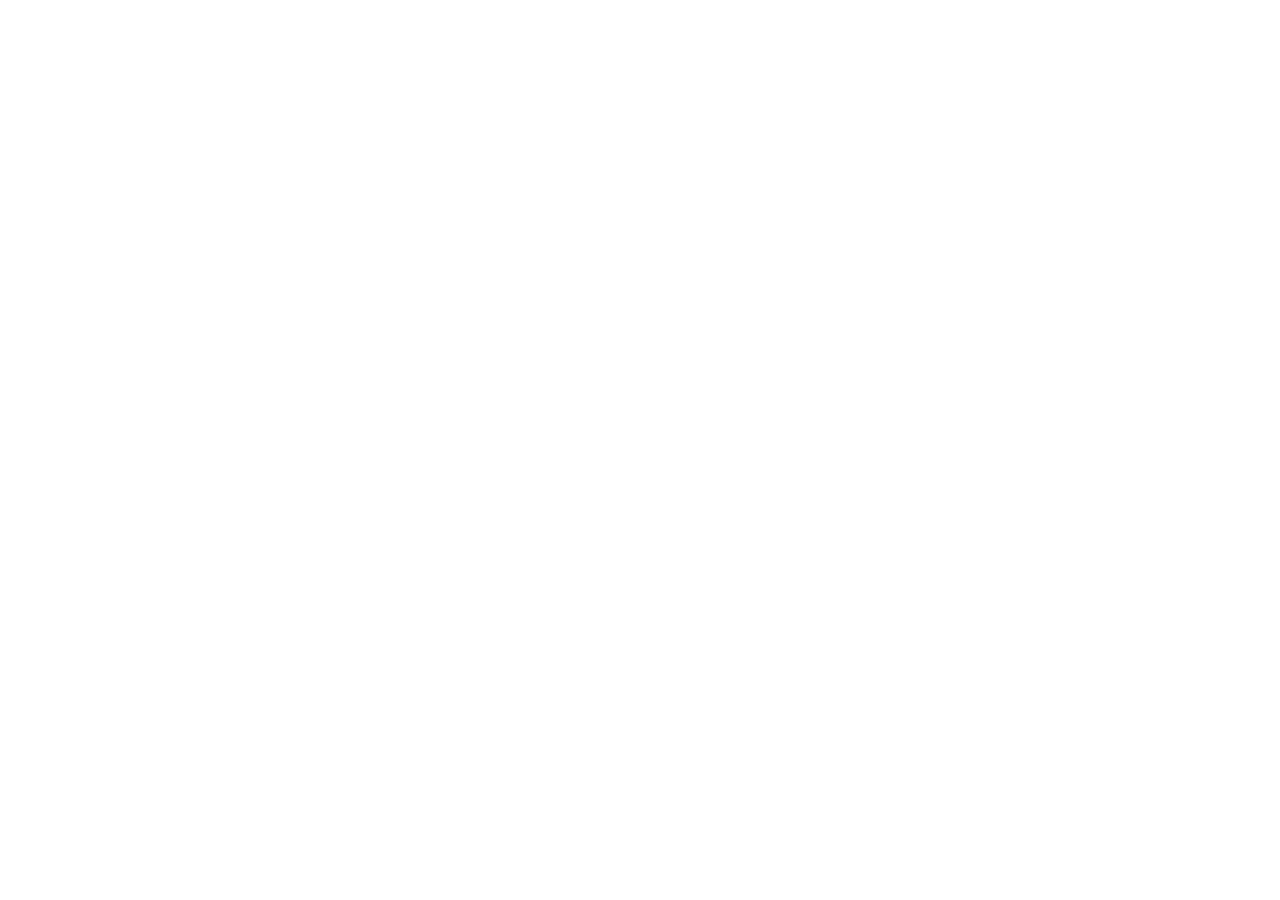
==== commit d2616070: "Initial commit from template vite_react_shadcn_ts_20250728_minor" ====
--- a/index.html
+++ b/index.html
@@ -1,574 +1,24 @@
-<!DOCTYPE html>
+<!doctype html>
 <html lang="en">
-<head>
-    <meta charset="UTF-8">
-    <meta name="viewport" content="width=device-width, initial-scale=1.0">
-    <title>Kanchon Bishnu || Portfolio website</title>
-    <link rel="stylesheet" href="style.css">
-    <!-- boxicon css link -->
-    <link href='https://unpkg.com/boxicons@2.1.4/css/boxicons.min.css' rel='stylesheet'>
-    <!-- Link Swiper's CSS -->
-  <link rel="stylesheet" href="https://cdn.jsdelivr.net/npm/swiper@10/swiper-bundle.min.css" />
-</head>
-<body>
-    <div class="overlay"></div>
-    <header>
-        <a href="#" class="logo"><span>K</span>Bishnu</a>
-        <ul class="navlist">
-            <li><a href="#home" class="active">Home</a></li>
-            <li><a href="#about">About</a></li>
-            <li><a href="#services">Services</a></li>
-            <li><a href="#portfolio">Portfolio</a></li>
-            <li><a href="#blog">Blog</a></li>
-            <li><a href="#contact">Contact</a></li>
-        </ul>
-        <div class="right-header">
-            <a href="#" class="btn">Let's chat <i class='bx bx-message-dots' ></i></a>
-            <div class="menu-icon">
-                <div class="bar"></div>
-            </div>
-        </div>
-    </header>
+  <head>
+    <meta charset="UTF-8" />
+    <meta name="viewport" content="width=device-width, initial-scale=1.0" />
+    <title>d77adb50-f2ab-4000-9e66-08fd9fb67365</title>
+    <meta name="description" content="Lovable Generated Project" />
+    <meta name="author" content="Lovable" />
 
-    <section class="home" id="home">
-        <div class="hero-info">
-            <h3>Welcome To my World</h3>
-            <h1>Hi I'm Kanchon Kumar Bishnu</h1>
+    <meta property="og:title" content="d77adb50-f2ab-4000-9e66-08fd9fb67365" />
+    <meta property="og:description" content="Lovable Generated Project" />
+    <meta property="og:type" content="website" />
+    <meta property="og:image" content="https://lovable.dev/opengraph-image-p98pqg.png" />
 
-            <div class="text-animate">
-                <h2>Software Engineer & Reseacher</h2>
-            </div>
+    <meta name="twitter:card" content="summary_large_image" />
+    <meta name="twitter:site" content="@Lovable" />
+    <meta name="twitter:image" content="https://lovable.dev/opengraph-image-p98pqg.png" />
+  </head>
 
-            <p>Skilled web developer and researcher with expertise in Python, C++, cybersecurity, and machine learning, driving secure, innovative software solutions.</p>
-
-            <div class="btn-box">
-                <a href="mailto:kanchon@kanchonbishnu.com" class="btn">Hire Me Now ! <i class='bx bx-right-arrow-alt' ></i></a>
-                <a href="img/Kanchon-Kumar-Bishnu-FlowCV-Resume-20241112 (4).pdf" target="_blank" class="btn d-CV">Download CV <i class='bx bx-download'></i></a>
-            </div>
-
-            <div class="social-media">
-                <div class="bg-icon">
-                    <a href="https://www.instagram.com/kanchon_bishnu/" target="_blank"><i class='bx bxl-instagram'></i></a>
-                    <span></span>
-                </div>
-
-                <div class="bg-icon">
-                    <a href="https://github.com/kanchonbishnu" target="_blank"><i class='bx bxl-github'></i></a>
-                    <span></span>
-                </div>
-
-                <div class="bg-icon">
-                    <a href="https://x.com/kanchonkumarbi1" target="_blank"><i class='bx bxl-twitter'></i></a>
-                    <span></span>
-                </div>
-
-                <div class="bg-icon">
-                    <a href="https://www.facebook.com/kanchonkumar.bishnu" target="_blank"><i class='bx bxl-facebook'></i></a>
-                    <span></span>
-                </div>
-                <div class="bg-icon">
-                    <a href="https://www.linkedin.com/in/kanchonkumarbishnu/" target="_blank"><i class='bx bxl-linkedin'></i></a>
-                    <span></span>
-                </div>
-                <div class="bg-icon">
-                    <a href="https://www.researchgate.net/profile/Kanchon-Bishnu" target="_blank">
-                        <i class='bx bxs-book-alt'></i> <!-- Using a relevant icon -->
-                    </a>
-                    <span></span>
-                </div>                                
-            </div>
-        </div>
-        <div class="img-hero">
-            <img src="img/Untitled design (5).png" alt="">
-            <div class="rotate-text">
-                <div class="text">
-                    <p>I'm Web Developer, Software Engineer and I'm Researcher </p>
-                </div>
-                <span><i></i></span>
-            </div>
-        </div>
-    </section>
-
-    <section class="about" id="about">
-        <div class="about-img">
-            <img src="img/Untitled design (6).png" alt="" class="aboutHero">
-            <div class="showcase-ring">
-                <img src="shapes/ring.png" class="ring">
-                <img src="shapes/circle.png" class="circle">
-            </div>
-        </div>
-        <div class="about-content">
-            <h2 class="heading">About Me</h2>
-            <h3>6 Months Experience on Project Associate</h3>
-            <p>Specialized in precise data collection, meticulous error correction, and advanced statistical analysis, complemented by the creation of insightful reports and visualizations. Prioritized data security, optimized workflows, and implemented automation to drive efficiency and accuracy.</p>
-            <div class="about-btn">
-                <button class="active">Main Skills</button>
-                <button>Research</button>
-                <button>Education</button>
-            </div>
-            <div class="content-btn">
-                <div class="content">
-                    <div class="text-box">
-                    <p>Web & User Interface Development</p>
-                    <span>Efficient, secure, and user-focused solutions.</span>
-                </div>
-                <div class="text-box">
-                    <p>Cybersecurity Essentials</p>
-                    <span>Dynamic websites and apps that engage and protect.</span>
-                </div>
-                <div class="text-box">
-                    <p>End-to-End Development</p>
-                    <span>From ideation to deployment, crafted with care.</span>
-                </div>
-                <div class="text-box">
-                    <p>Automating for Efficiency</p>
-                    <span>Simplifying workflows with intelligent automation.</span>
-                </div>
-                </div>
-
-                <div class="content">
-                    <div class="text-box">
-                    <p>Machine Learning for Early Detection</p>
-                    <span>Building predictive models for early diabetes diagnosis.</span>
-                </div>
-                <div class="text-box">
-                    <p>Data-Driven Cybersecurity</p>
-                    <span>Strengthening autonomous systems with analytics.</span>
-                </div>
-                <div class="text-box">
-                    <p>Secure Software Development</p>
-                    <span>Embedding cybersecurity into development workflows.</span>
-                </div>
-                <div class="text-box">
-                    <p>Optimizing Automotive Power Systems</p>
-                    <span>Boosting EV efficiency through advanced systems.</span>
-                </div>
-                </div>
-
-
-                <div class="content">
-                    <div class="text-box">
-                    <p>Master's in Computer Science</p>
-                    <span>Advancing knowledge in AI, cybersecurity and software Engineering.</span>
-                </div>
-                <div class="text-box">
-                    <p>Online Courses & Certifications</p>
-                    <span>Practical skills from industry-recognized programs.</span>
-                </div>
-                <div class="text-box">
-                    <p>Internships & Professional Experience</p>
-                    <span>Real-world expertise in web development and analytics.</span>
-                </div>
-                <div class="text-box">
-                    <p>B.Tech in Computer Science & Engineering</p>
-                    <span>The foundation of my technical journey.</span>
-                </div>
-                </div>
-            </div>
-            <div class="cvContent">
-                <a href="img/Kanchon-Kumar-Bishnu-FlowCV-Resume-20241112 (4).pdf" target="_blank" class="btn d-CV">Download CV <i class='bx bx-download'></i></a>
-            </div>
-        </div>
-    </section>
-
-    <section class="services" id="services">
-        <div class="main-text">
-            <h2 class="heading">My Services</h2>
-            <span>what i will do for you</span>
-        </div>
-
-        <div class="allServices">
-            <div class="servicesItem">
-                <div class="icon-services">
-                    <i class='bx bx-layer' ></i>
-                    <span></span>
-                </div>
-                <h3>App Development</h3>
-                <p>I specializes in app development, delivering secure, scalable, and user-friendly applications tailored for businesses and individuals.</p>
-                <a href="https://devezer.com/" class="readMore">Read More</a>
-            </div>
-
-            <div class="servicesItem">
-                <div class="icon-services">
-                    <i class='bx bx-code-alt' ></i>
-                    <span></span>
-                </div>
-                <h3>Web Development</h3>
-                <p>I specialize in custom web development, creating secure, scalable, and high-performance websites tailored to your business needs.</p>
-                <a href="https://devezer.com/" class="readMore">Read More</a>
-            </div>
-
-            <div class="servicesItem">
-                <div class="icon-services">
-                    <i class='bx bx-desktop' ></i>
-                    <span></span>
-                </div>
-                <h3>Python Programming</h3>
-                <p>I specialize in Python programming, providing efficient and scalable solutions for automation, data analysis, and software development.</p>
-                <a href="https://devezer.com/" class="readMore">Read More</a>
-            </div>
-
-            <div class="servicesItem">
-                <div class="icon-services">
-                    <i class='bx bxs-party' ></i>
-                    <span></span>
-                </div>
-                <h3>Digital Marketing</h3>
-                <p>I specialize in digital marketing, offering data-driven strategies for SEO, social media, and targeted advertising to maximize online growth.</p>
-                <a href="https://devezer.com/" class="readMore">Read More</a>
-            </div>
-        </div>
-
-        <div class="proposal">
-            <div class="text-box">
-                <span>Get It Touch</span>
-                <h3>Have a Project On Your Mind</h3>
-                <a href="#contact" class="btn">Contact Me</a>
-            </div>
-            <img src="img/support.png" class="first">
-        </div>
-
-        <div class="showcase">
-            <img src="shapes/ring.png" class="ring">
-            <img src="shapes/circle.png" class="circle">
-            <img src="shapes/circle.png" class="circle2">
-            <img src="shapes/circle.png" class="circle3">
-            <img src="shapes/half-ring.png" class="half-ring">
-        </div>
-    </section>
-
-    <section class="portfolio" id="portfolio">
-        <div class="main-text">
-            <h2 class="heading">My Services</h2>
-            <span>what i will do for you</span>
-        </div>
-        <div class="fillter-buttons">
-            <button class="button mixitup-control-active" data-filter="all">All Work</button>
-            <button class="button" data-filter=".web">Web Development</button>
-            <button class="button" data-filter=".app">App Development</button>
-            <button class="button" data-filter=".python">Python Project </button>
-        </div>
-
-        <div class="portfolio-gallery">
-            <div class="portfolio-box mix uiux">
-                <div class="portfolio-content">
-                    <h3>UI/UX Design</h3>
-                    <p>Lorem ipsum dolor sit amet consectetur adipisicing elit. Asperiores, soluta.</p>
-                    <a href="#" class="readMore">Explore More</a>
-                </div>
-                <div class="portfolio-img">
-                    <img src="img/portfolio/1.jpg" alt="">
-                </div>
-            </div>
-
-            <div class="portfolio-box mix web">
-                <div class="portfolio-content">
-                    <h3>Web Design</h3>
-                    <p>Lorem ipsum dolor sit amet consectetur adipisicing elit. Asperiores, soluta.</p>
-                    <a href="#" class="readMore">Explore More</a>
-                </div>
-                <div class="portfolio-img">
-                    <img src="img/portfolio/2.jpg" alt="">
-                </div>
-            </div>
-
-            <div class="portfolio-box mix web">
-                <div class="portfolio-content">
-                    <h3>Web Development</h3>
-                    <p>Lorem ipsum dolor sit amet consectetur adipisicing elit. Asperiores, soluta.</p>
-                    <a href="#" class="readMore">Explore More</a>
-                </div>
-                <div class="portfolio-img">
-                    <img src="img/portfolio/3.jpg" alt="">
-                </div>
-            </div>
-
-
-            <div class="portfolio-box mix web">
-                <div class="portfolio-content">
-                    <h3>Web Development</h3>
-                    <p>Lorem ipsum dolor sit amet consectetur adipisicing elit. Asperiores, soluta.</p>
-                    <a href="#" class="readMore">Explore More</a>
-                </div>
-                <div class="portfolio-img">
-                    <img src="img/portfolio/4.jpg" alt="">
-                </div>
-            </div>
-
-            <div class="portfolio-box mix uiux">
-                <div class="portfolio-content">
-                    <h3>UI/UX Design</h3>
-                    <p>Lorem ipsum dolor sit amet consectetur adipisicing elit. Asperiores, soluta.</p>
-                    <a href="#" class="readMore">Explore More</a>
-                </div>
-                <div class="portfolio-img">
-                    <img src="img/portfolio/5.jpg" alt="">
-                </div>
-            </div>
-
-            <div class="portfolio-box mix branding">
-                <div class="portfolio-content">
-                    <h3>Web Development</h3>
-                    <p>Lorem ipsum dolor sit amet consectetur adipisicing elit. Asperiores, soluta.</p>
-                    <a href="#" class="readMore">Explore More</a>
-                </div>
-                <div class="portfolio-img">
-                    <img src="img/portfolio/6.jpg" alt="">
-                </div>
-            </div>
-        </div>
-
-    </section>
-
-    <section class="blog" id="blog">
-        <div class="main-text">
-            <h2 class="heading">Blog</h2>
-            <span>Latest News & Post</span>
-        </div>
-
-        <div class="blog-box swiper mySwiper">
-            <div class="cards swiper-wrapper">
-                <div class="card swiper-slide">
-                    <div class="card-top">
-                        <img src="img/blog/1.jpg" alt="">
-                    </div>
-                    <div class="card-info">
-                        <h2>Mobile App Landing Page</h2>
-                        <span class="date">Sunday, Jan 14, 2023</span>
-                        <p class="excerpt">
-                            Lorem ipsum dolor sit amet consectetur adipisicing elit. Maiores, illo.
-                        </p>
-                        <a href="#" class="readMore">Explore More</a>
-                    </div>
-                </div>
-
-                <div class="card swiper-slide">
-                    <div class="card-top">
-                        <img src="img/blog/2.jpg" alt="">
-                    </div>
-                    <div class="card-info">
-                        <h2>Mobile App Landing Page</h2>
-                        <span class="date">Sunday, Jan 14, 2023</span>
-                        <p class="excerpt">
-                            Lorem ipsum dolor sit amet consectetur adipisicing elit. Maiores, illo.
-                        </p>
-                        <a href="#" class="readMore">Explore More</a>
-                    </div>
-                </div>
-
-                <div class="card swiper-slide">
-                    <div class="card-top">
-                        <img src="img/blog/3.jpg" alt="">
-                    </div>
-                    <div class="card-info">
-                        <h2>Mobile App Landing Page</h2>
-                        <span class="date">Sunday, Jan 14, 2023</span>
-                        <p class="excerpt">
-                            Lorem ipsum dolor sit amet consectetur adipisicing elit. Maiores, illo.
-                        </p>
-                        <a href="#" class="readMore">Explore More</a>
-                    </div>
-                </div>
-
-                <div class="card swiper-slide">
-                    <div class="card-top">
-                        <img src="img/blog/4.jpg" alt="">
-                    </div>
-                    <div class="card-info">
-                        <h2>Mobile App Landing Page</h2>
-                        <span class="date">Sunday, Jan 14, 2023</span>
-                        <p class="excerpt">
-                            Lorem ipsum dolor sit amet consectetur adipisicing elit. Maiores, illo.
-                        </p>
-                        <a href="#" class="readMore">Explore More</a>
-                    </div>
-                </div>
-
-                <div class="card swiper-slide">
-                    <div class="card-top">
-                        <img src="img/blog/5.jpg" alt="">
-                    </div>
-                    <div class="card-info">
-                        <h2>Mobile App Landing Page</h2>
-                        <span class="date">Sunday, Jan 14, 2023</span>
-                        <p class="excerpt">
-                            Lorem ipsum dolor sit amet consectetur adipisicing elit. Maiores, illo.
-                        </p>
-                        <a href="#" class="readMore">Explore More</a>
-                    </div>
-                </div>
-
-                <div class="card swiper-slide">
-                    <div class="card-top">
-                        <img src="img/blog/6.jpg" alt="">
-                    </div>
-                    <div class="card-info">
-                        <h2>Mobile App Landing Page</h2>
-                        <span class="date">Sunday, Jan 14, 2023</span>
-                        <p class="excerpt">
-                            Lorem ipsum dolor sit amet consectetur adipisicing elit. Maiores, illo.
-                        </p>
-                        <a href="#" class="readMore">Explore More</a>
-                    </div>
-                </div>
-
-            </div>
-        </div>
-
-        <div class="swiper-pagination"></div>
-
-        <div class="showcase">
-            <img src="shapes/ring.png" class="ring">
-            <img src="shapes/second-circle.png" class="second-circle">
-            <img src="shapes/circle.png" class="circle">
-            <img src="shapes/half-ring.png" class="half-ring">
-        </div>
-
-    </section>
-
-    <section class="down-box" id="contact">
-        <div class="contactSkills">
-            <div class="contact-info">
-                <div class="main-text">
-                    <h2 class="heading">Contact Me</h2>
-                    <span>Get in touch with me</span>
-                </div>
-                <form id="contact-form">
-                    <div class="input-box">
-                        <input type="text" id="first_name" name="first_name" placeholder="First Name" required>
-                        <input type="text" id="last_name" name="last_name" placeholder="Last Name" required>
-                    </div>
-                    <input type="email" id="email" name="email" placeholder="Email" required>
-                    <input type="text" id="subject" name="subject" placeholder="Subject" required>
-                    <textarea id="message" name="message" cols="30" rows="5" placeholder="Your Message" required></textarea>
-                    <div class="formBtn">
-                        <button type="submit" class="btn">Send Message</button>
-                    </div>
-                </form>
-            </div>
-    
-            <div class="skills">
-                <div class="container">
-                    <div class="skillBox">
-                        <div class="main-text">
-                            <h2 class="heading">My Skills</h2>
-                            <span>Let Me Help you</span>
-                        </div>
-                        <div class="skill-wrap">
-                            <div class="skill">
-                                <div class="outer-circle">
-                                    <div class="inner-circle">
-                                        <svg xmlns="http://www.w3.org/2000/svg" version="1.1" width="180px" height="180px">
-                                            <defs>
-                                                <linearGradient id="GradientColor">
-                                                <stop offset="0%" stop-color="#e91e63" />
-                                                <stop offset="100%" stop-color="#673ab7" />
-                                                </linearGradient>
-                                            </defs>
-                                                <circle cx="85" cy="85" r="75" stroke-linecap="round" />
-                                       </svg>
-                                       <h2 class="counter">
-                                        <span data-target="90">0</span>%
-                                       </h2>
-                                    </div>
-                                </div>
-                                <div class="sk-title">
-                                    HTML, CSS, JavaScript, PHP
-                                </div>
-                            </div>
-
-                            <div class="skill">
-                                <div class="outer-circle">
-                                    <div class="inner-circle">
-                                        <svg xmlns="http://www.w3.org/2000/svg" version="1.1" width="180px" height="180px">
-                                            <defs>
-                                                <linearGradient id="GradientColor">
-                                                <stop offset="0%" stop-color="#e91e63" />
-                                                <stop offset="100%" stop-color="#673ab7" />
-                                                </linearGradient>
-                                            </defs>
-                                                <circle cx="85" cy="85" r="75" stroke-linecap="round" />
-                                       </svg>
-                                       <h2 class="counter">
-                                        <span data-target="82">0</span>%
-                                       </h2>
-                                    </div>
-                                </div>
-                                <div class="sk-title">
-                                    Wordpress, Shopify
-                                </div>
-                            </div>
-
-
-                            <div class="skill">
-                                <div class="outer-circle">
-                                    <div class="inner-circle">
-                                        <svg xmlns="http://www.w3.org/2000/svg" version="1.1" width="180px" height="180px">
-                                            <defs>
-                                                <linearGradient id="GradientColor">
-                                                <stop offset="0%" stop-color="#e91e63" />
-                                                <stop offset="100%" stop-color="#673ab7" />
-                                                </linearGradient>
-                                            </defs>
-                                                <circle cx="85" cy="85" r="75" stroke-linecap="round" />
-                                       </svg>
-                                       <h2 class="counter">
-                                        <span data-target="70">0</span>%
-                                       </h2>
-                                    </div>
-                                </div>
-                                <div class="sk-title">
-                                    Python Programming
-                                </div>
-                            </div>
-
-
-                            <div class="skill">
-                                <div class="outer-circle">
-                                    <div class="inner-circle">
-                                        <svg xmlns="http://www.w3.org/2000/svg" version="1.1" width="180px" height="180px">
-                                            <defs>
-                                                <linearGradient id="GradientColor">
-                                                <stop offset="0%" stop-color="#e91e63" />
-                                                <stop offset="100%" stop-color="#673ab7" />
-                                                </linearGradient>
-                                            </defs>
-                                                <circle cx="85" cy="85" r="75" stroke-linecap="round" />
-                                       </svg>
-                                       <h2 class="counter">
-                                        <span data-target="75">0</span>%
-                                       </h2>
-                                    </div>
-                                </div>
-                                <div class="sk-title">
-                                    Digital Marketing
-                                </div>
-                            </div>
-                        </div>
-                    </div>
-                </div>
-            </div>
-        </div>
-    </section>
-
-    <footer>
-        <p>Copyright © 2024 by <span>Kanchon Bishnu</span> || All Right Reservd.</p>
-    </footer>
-
-    <div id="progress">
-        <span id="progress-value">
-            <i class='bx bxs-chevrons-up' ></i>
-        </span>
-    </div>
-
-    <!-- scroll reveal  -->
-    <script src="https://unpkg.com/scrollreveal"></script>
-    <!-- Swiper JS -->
-     <script src="https://cdn.jsdelivr.net/npm/swiper@10/swiper-bundle.min.js"></script>
-    <!-- mixitup cdn js -->
-    <script src="https://cdnjs.cloudflare.com/ajax/libs/mixitup/3.3.1/mixitup.min.js"></script>    
-    <!-- EmailJS Library -->
-    <script src="https://cdn.jsdelivr.net/npm/@emailjs/browser@3/dist/email.min.js"></script>
-    <script src="script.js"></script>
-</body>
-</html>+  <body>
+    <div id="root"></div>
+    <script type="module" src="/src/main.tsx"></script>
+  </body>
+</html>
